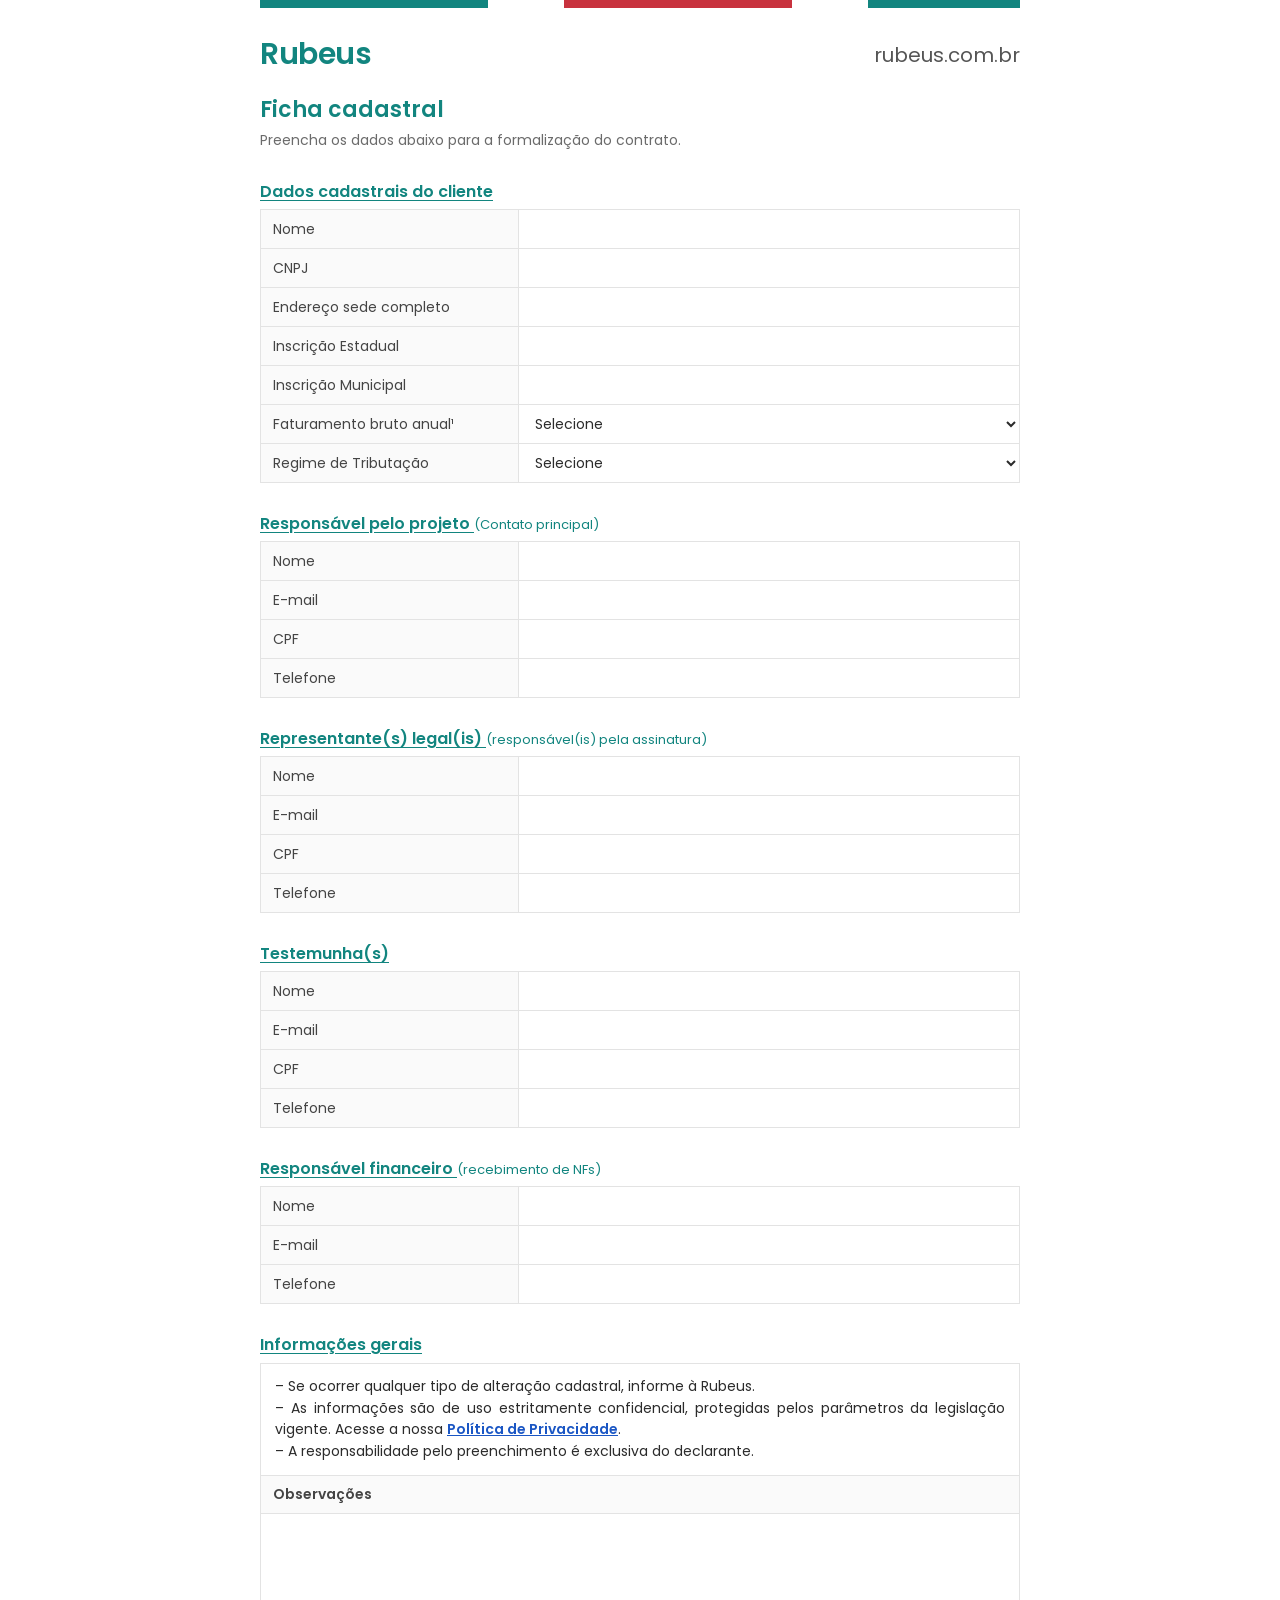
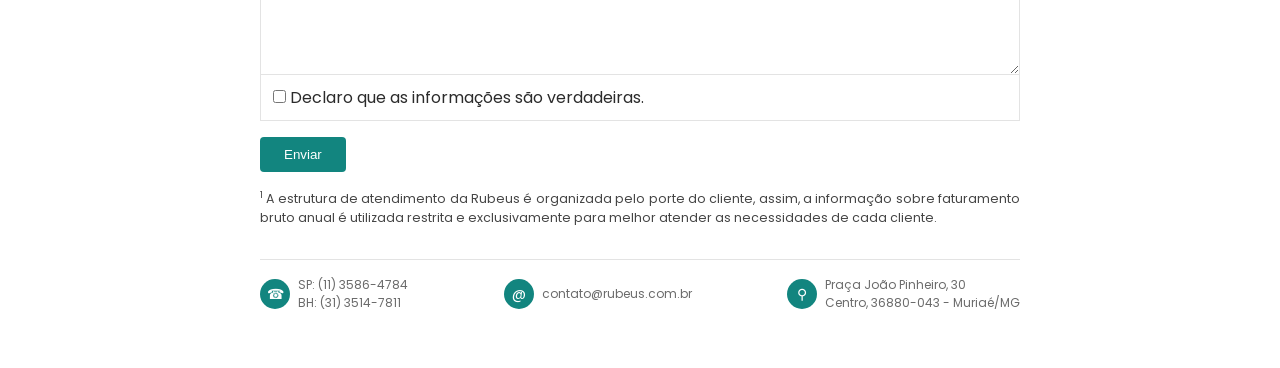
==== preview/index.html @ d64325ae "Títulos, cabeçalho e rodapé criados pelo JS: só CSS + JS para colar Co-Authored-By: Claude Opus 5.5 " ====
<!doctype html>
<html lang="pt-BR"><head><meta charset="utf-8">
<meta name="viewport" content="width=device-width, initial-scale=1">
<title>Preview ficha cadastral</title>
<link rel="stylesheet" href="../css/ficha.css">
<style>body{max-width:760px;margin:0 auto;padding:0 16px 40px;background:#fff}
button{margin-top:16px;padding:10px 24px;background:#12857f;color:#fff;border:0;border-radius:4px}</style>
</head><body><form onsubmit="return false">
<div class="form-group"><label for="c1">Nome</label><input id="c1" name="c1" type="text"></div>
<div class="form-group"><label for="c2">CNPJ</label><input id="c2" name="c2" type="text"></div>
<div class="form-group"><label for="c3">Endereço sede completo</label><input id="c3" name="c3" type="text"></div>
<div class="form-group"><label for="c4">Inscrição Estadual</label><input id="c4" name="c4" type="text"></div>
<div class="form-group"><label for="c5">Inscrição Municipal</label><input id="c5" name="c5" type="text"></div>
<div class="form-group"><label for="c6">Faturamento bruto anual¹</label><select id="c6" name="c6"><option>Selecione</option><option>Até R$1M</option><option>De R$1M a R$10M</option><option>De R$10M a R$50M</option><option>De R$50M a R$100M</option><option>Acima de R$100M</option></select></div>
<div class="form-group"><label for="c7">Regime de Tributação</label><select id="c7" name="c7"><option>Selecione</option><option>Simples Nacional</option><option>Lucro Presumido</option><option>Lucro Real</option><option>Imune / Isento</option></select></div>
<div class="form-group"><label for="c8">Responsável pelo projeto - Nome</label><input id="c8" name="c8" type="text"></div>
<div class="form-group"><label for="c9">Responsável pelo projeto - E-mail</label><input id="c9" name="c9" type="email"></div>
<div class="form-group"><label for="c10">Responsável pelo projeto - CPF</label><input id="c10" name="c10" type="text"></div>
<div class="form-group"><label for="c11">Responsável pelo projeto - Telefone</label><input id="c11" name="c11" type="tel"></div>
<div class="form-group"><label for="c12">Representante legal - Nome</label><input id="c12" name="c12" type="text"></div>
<div class="form-group"><label for="c13">Representante legal - E-mail</label><input id="c13" name="c13" type="email"></div>
<div class="form-group"><label for="c14">Representante legal - CPF</label><input id="c14" name="c14" type="text"></div>
<div class="form-group"><label for="c15">Representante legal - Telefone</label><input id="c15" name="c15" type="tel"></div>
<div class="form-group"><label for="c16">Testemunha - Nome</label><input id="c16" name="c16" type="text"></div>
<div class="form-group"><label for="c17">Testemunha - E-mail</label><input id="c17" name="c17" type="email"></div>
<div class="form-group"><label for="c18">Testemunha - CPF</label><input id="c18" name="c18" type="text"></div>
<div class="form-group"><label for="c19">Testemunha - Telefone</label><input id="c19" name="c19" type="tel"></div>
<div class="form-group"><label for="c20">Responsável financeiro - Nome</label><input id="c20" name="c20" type="text"></div>
<div class="form-group"><label for="c21">Responsável financeiro - E-mail</label><input id="c21" name="c21" type="email"></div>
<div class="form-group"><label for="c22">Responsável financeiro - Telefone</label><input id="c22" name="c22" type="tel"></div>
<div class="form-group"><label for="c23">Observações</label><textarea id="c23" name="c23"></textarea></div>
<div class="form-group"><label><input type="checkbox" name="aceite"> Declaro que as informações são verdadeiras.</label></div>
<button type="submit">Enviar</button>
</form><script src="../js/body.js"></script></body></html>
---- css/ficha.css ----
/*
 * Ficha Cadastral Rubeus — CSS
 * Cole no bloco "CSS" da Edição avançada.
 * As classes .fc-* e os blocos de texto são criados pelo js/body.js.
 */
@import url('https://fonts.googleapis.com/css2?family=Poppins:wght@300;400;500;600&display=swap');

:root {
  --fc-verde: #12857f;
  --fc-verde-escuro: #0d6662;
  --fc-vermelho: #c8323e;
  --fc-texto: #2b2b2b;
  --fc-cinza: #6b6b6b;
  --fc-borda: #e3e3e3;
  --fc-fundo-rotulo: #fafafa;
  --fc-largura-rotulo: 34%;
}

.fc-ficha body { font-family: 'Poppins', Arial, sans-serif; color: var(--fc-texto); }

/* ---------- Blocos criados pelo JS (cabeçalho, títulos, rodapé) ---------- */
.fc-bloco { grid-column: 1 / -1; flex: 0 0 100%; width: 100%; }
.fc-faixa {
  height: 8px; margin-bottom: 24px;
  background: linear-gradient(90deg, var(--fc-verde) 0 30%, transparent 30% 40%, var(--fc-vermelho) 40% 70%, transparent 70% 80%, var(--fc-verde) 80%);
}
.fc-cabecalho { display: flex; align-items: center; justify-content: space-between; gap: 16px; flex-wrap: wrap; margin-bottom: 8px; }
.fc-cabecalho img { height: 40px; width: auto; }
.fc-logo { font-size: 30px; font-weight: 600; color: var(--fc-verde); letter-spacing: -0.5px; }
.fc-cabecalho .fc-site { font-size: 20px; color: #555; text-decoration: none; }
.fc-titulo-ficha { font-size: 22px; font-weight: 600; color: var(--fc-verde); margin: 16px 0 4px; }
.fc-subtitulo-ficha { font-size: 14px; color: var(--fc-cinza); margin: 0 0 8px; }

/* ---------- Títulos de seção ---------- */
.fc-secao {
  font-size: 16px; font-weight: 600; color: var(--fc-verde);
  text-decoration: underline; text-underline-offset: 3px;
  margin: 28px 0 6px; padding: 0;
}
.fc-secao small { font-size: 13px; font-weight: 400; text-decoration: none; display: inline-block; }

/* ---------- Linhas "tabela" (rótulo | campo) ---------- */
.fc-ficha .fc-linha {
  display: grid !important;
  grid-template-columns: var(--fc-largura-rotulo) 1fr;
  align-items: center;
  margin: -1px 0 0 !important;   /* bordas vizinhas se sobrepõem, como numa tabela */
  padding: 0 !important;
  border: 1px solid var(--fc-borda);
  background: #fff;
}

.fc-ficha .fc-linha > * { min-width: 0; }
.fc-ficha .fc-rotulo {
  grid-column: 1;
  align-self: stretch;
  display: flex !important; align-items: center;
  margin: 0 !important;
  padding: 8px 12px !important;
  font-size: 14px !important; font-weight: 400 !important;
  color: #444 !important;
  background: var(--fc-fundo-rotulo);
  border-right: 1px solid var(--fc-borda);
}
.fc-ficha .fc-linha > :not(.fc-rotulo) { grid-column: 2; }
.fc-ficha .fc-linha .fc-entrada {
  width: 100% !important; box-sizing: border-box;
  border: 0 !important; border-radius: 0 !important; box-shadow: none !important;
  background: transparent !important;
  padding: 8px 12px !important; margin: 0 !important;
  font: inherit; font-size: 14px !important; color: var(--fc-texto) !important;
  min-height: 38px;
}
.fc-ficha .fc-linha .fc-entrada:focus { outline: 2px solid var(--fc-verde) !important; outline-offset: -2px; }
.fc-ficha .fc-linha select.fc-entrada { cursor: pointer; }

/* Observações: rótulo em cima, área de texto grande */
.fc-ficha .fc-linha.fc-tipo-textarea { grid-template-columns: 1fr; }
.fc-ficha .fc-linha.fc-tipo-textarea > * { grid-column: 1; }
.fc-ficha .fc-linha.fc-tipo-textarea .fc-rotulo { border-right: 0; border-bottom: 1px solid var(--fc-borda); font-weight: 600 !important; }
.fc-ficha .fc-linha.fc-tipo-textarea .fc-entrada { min-height: 160px; resize: vertical; }

/* Checkbox / aceite: sem grade */
.fc-ficha .fc-linha.fc-tipo-checkbox,
.fc-ficha .fc-linha.fc-tipo-radio { display: block !important; padding: 10px 12px !important; }
.fc-ficha .fc-linha.fc-tipo-checkbox .fc-rotulo,
.fc-ficha .fc-linha.fc-tipo-radio .fc-rotulo { background: none; border: 0; padding: 0 0 6px !important; }
.fc-ficha .fc-linha.fc-tipo-checkbox .fc-entrada,
.fc-ficha .fc-linha.fc-tipo-radio .fc-entrada { width: auto !important; min-height: 0; }

/* CPF / CNPJ inválido */
.fc-ficha .fc-linha.fc-invalido { border-color: var(--fc-vermelho); position: relative; z-index: 1; }
.fc-ficha .fc-linha.fc-invalido .fc-entrada { color: var(--fc-vermelho) !important; }

/* Mensagens de erro do próprio Rubeus ficam embaixo, ocupando a linha toda */
.fc-ficha .fc-linha [class*="error"],
.fc-ficha .fc-linha [class*="erro"],
.fc-ficha .fc-linha [class*="invalid-feedback"] { grid-column: 1 / -1; padding: 2px 12px 6px; font-size: 12px; }

/* ---------- Informações gerais / nota ---------- */
.fc-info {
  border: 1px solid var(--fc-borda); padding: 12px 14px; margin-top: 4px;
  font-size: 14px; line-height: 1.55; text-align: justify;
}
.fc-info p { margin: 0; }
.fc-info a { color: #1a56c4; font-weight: 600; }
.fc-nota { font-size: 12.5px; color: #444; line-height: 1.5; margin-top: 16px; text-align: justify; }
.fc-asterisco { font-size: 0.75em; vertical-align: super; }

.fc-rodape {
  display: flex; flex-wrap: wrap; justify-content: space-between; gap: 16px;
  margin-top: 32px; padding: 16px 0; border-top: 1px solid var(--fc-borda);
  font-size: 12px; color: var(--fc-cinza);
}
.fc-rodape div { display: flex; align-items: center; gap: 8px; }
.fc-rodape .fc-ico {
  width: 30px; height: 30px; border-radius: 50%; flex: none;
  background: var(--fc-verde); color: #fff;
  display: inline-flex; align-items: center; justify-content: center; font-size: 14px;
}

/* ---------- Celular: rótulo em cima do campo ---------- */
@media (max-width: 600px) {
  .fc-ficha .fc-linha { grid-template-columns: 1fr; }
  .fc-ficha .fc-linha > * { grid-column: 1 !important; }
  .fc-ficha .fc-rotulo { border-right: 0; border-bottom: 1px solid var(--fc-borda); padding: 6px 12px !important; font-size: 13px !important; }
  .fc-rodape { flex-direction: column; }
}

/* ---------- Impressão / PDF ---------- */
@media print {
  .fc-ficha .fc-linha { break-inside: avoid; }
  .fc-secao { break-after: avoid; }
}
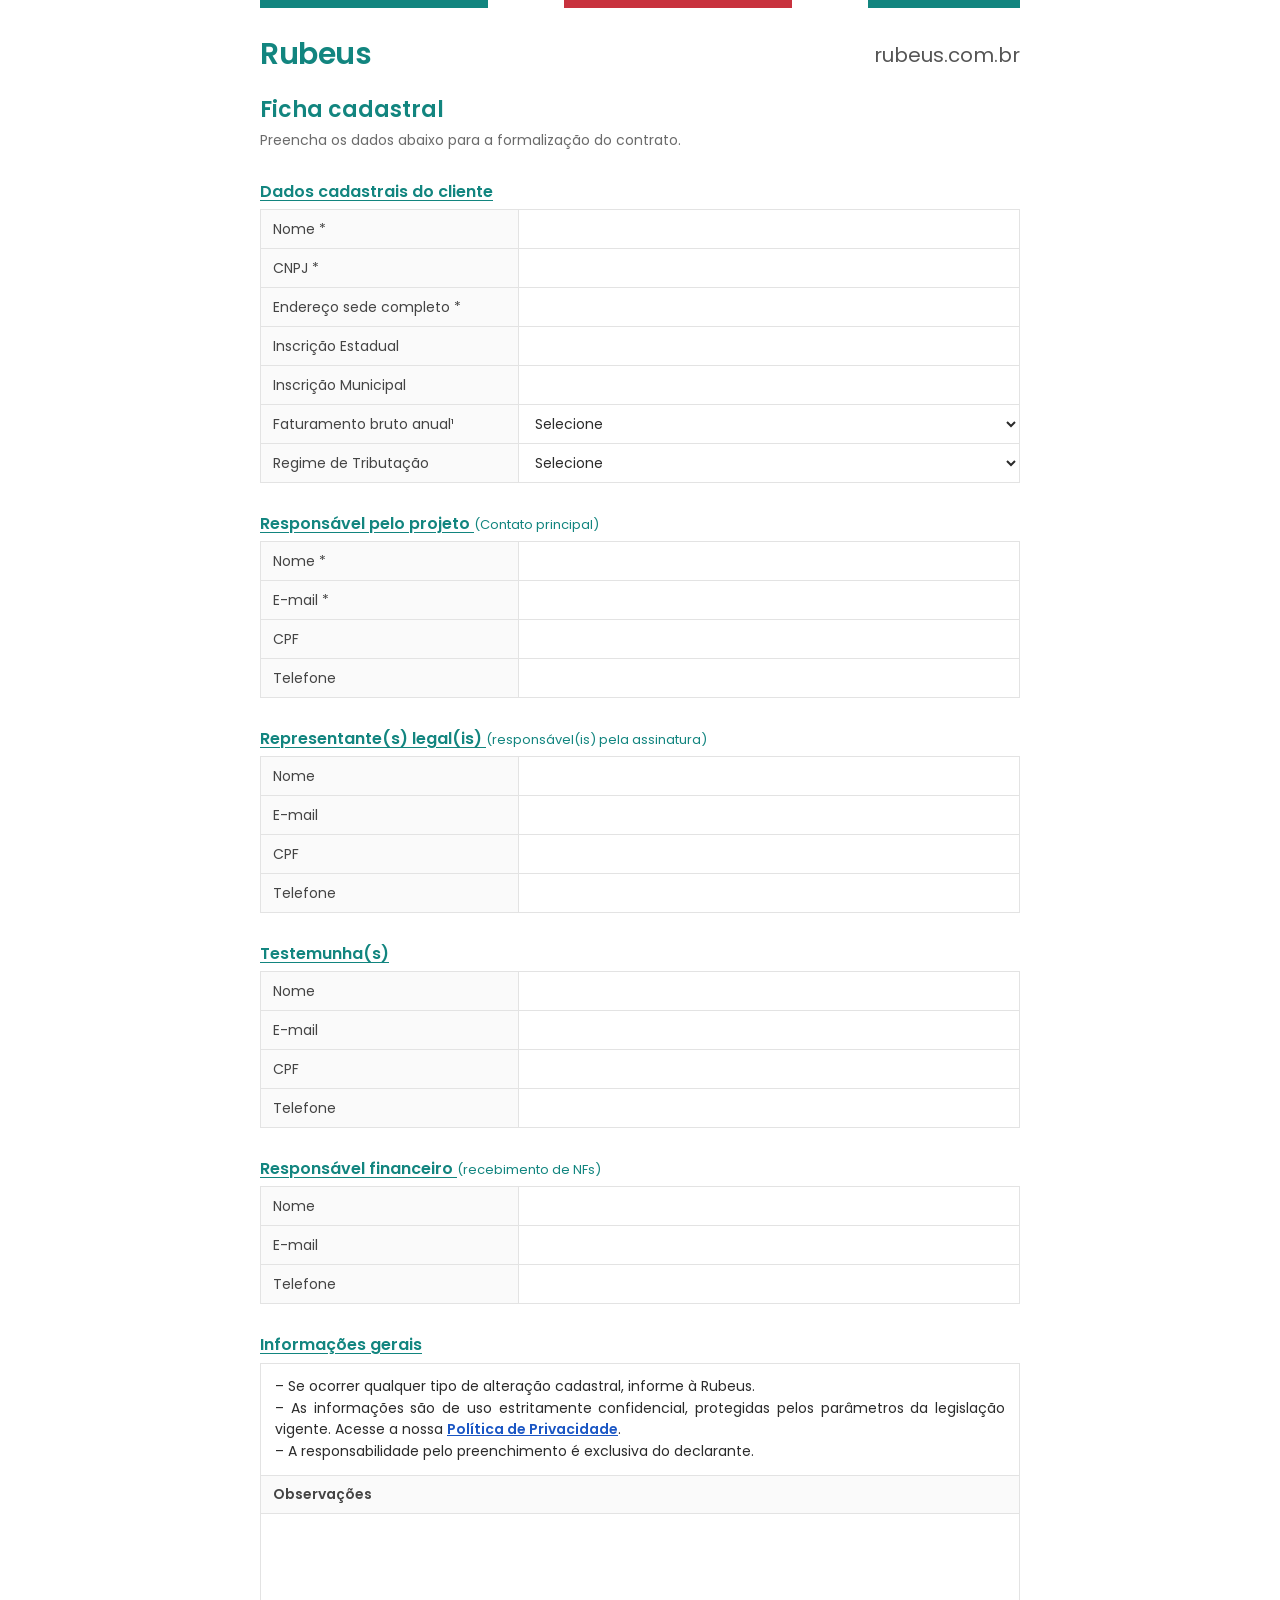
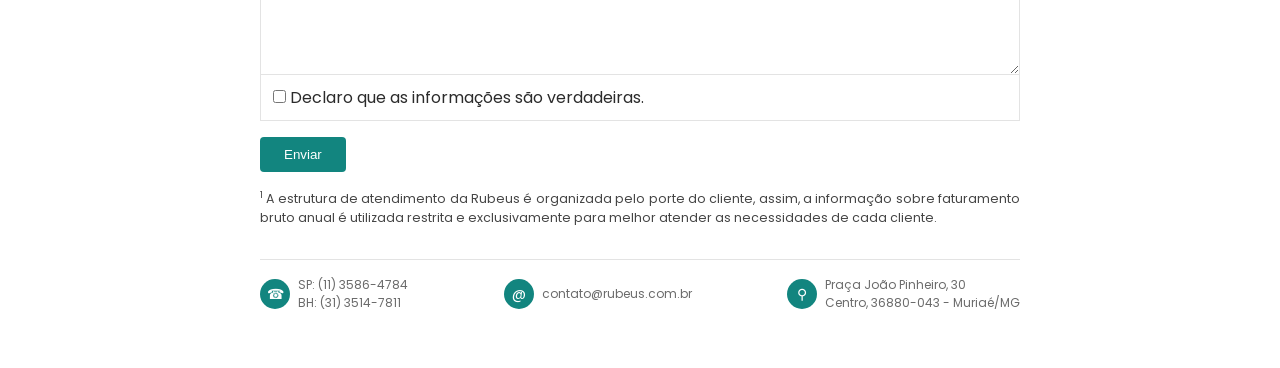
==== commit d793a762: "Layout desktop, sem comentários no CSS/JS e detecção pelos rótulos/names reais do Rubeus Co-Authored" ====
--- a/preview/index.html
+++ b/preview/index.html
@@ -6,29 +6,29 @@
 <style>body{max-width:760px;margin:0 auto;padding:0 16px 40px;background:#fff}
 button{margin-top:16px;padding:10px 24px;background:#12857f;color:#fff;border:0;border-radius:4px}</style>
 </head><body><form onsubmit="return false">
-<div class="form-group"><label for="c1">Nome</label><input id="c1" name="c1" type="text"></div>
-<div class="form-group"><label for="c2">CNPJ</label><input id="c2" name="c2" type="text"></div>
-<div class="form-group"><label for="c3">Endereço sede completo</label><input id="c3" name="c3" type="text"></div>
-<div class="form-group"><label for="c4">Inscrição Estadual</label><input id="c4" name="c4" type="text"></div>
-<div class="form-group"><label for="c5">Inscrição Municipal</label><input id="c5" name="c5" type="text"></div>
-<div class="form-group"><label for="c6">Faturamento bruto anual¹</label><select id="c6" name="c6"><option>Selecione</option><option>Até R$1M</option><option>De R$1M a R$10M</option><option>De R$10M a R$50M</option><option>De R$50M a R$100M</option><option>Acima de R$100M</option></select></div>
-<div class="form-group"><label for="c7">Regime de Tributação</label><select id="c7" name="c7"><option>Selecione</option><option>Simples Nacional</option><option>Lucro Presumido</option><option>Lucro Real</option><option>Imune / Isento</option></select></div>
-<div class="form-group"><label for="c8">Responsável pelo projeto - Nome</label><input id="c8" name="c8" type="text"></div>
-<div class="form-group"><label for="c9">Responsável pelo projeto - E-mail</label><input id="c9" name="c9" type="email"></div>
-<div class="form-group"><label for="c10">Responsável pelo projeto - CPF</label><input id="c10" name="c10" type="text"></div>
-<div class="form-group"><label for="c11">Responsável pelo projeto - Telefone</label><input id="c11" name="c11" type="tel"></div>
-<div class="form-group"><label for="c12">Representante legal - Nome</label><input id="c12" name="c12" type="text"></div>
-<div class="form-group"><label for="c13">Representante legal - E-mail</label><input id="c13" name="c13" type="email"></div>
-<div class="form-group"><label for="c14">Representante legal - CPF</label><input id="c14" name="c14" type="text"></div>
-<div class="form-group"><label for="c15">Representante legal - Telefone</label><input id="c15" name="c15" type="tel"></div>
-<div class="form-group"><label for="c16">Testemunha - Nome</label><input id="c16" name="c16" type="text"></div>
-<div class="form-group"><label for="c17">Testemunha - E-mail</label><input id="c17" name="c17" type="email"></div>
-<div class="form-group"><label for="c18">Testemunha - CPF</label><input id="c18" name="c18" type="text"></div>
-<div class="form-group"><label for="c19">Testemunha - Telefone</label><input id="c19" name="c19" type="tel"></div>
-<div class="form-group"><label for="c20">Responsável financeiro - Nome</label><input id="c20" name="c20" type="text"></div>
-<div class="form-group"><label for="c21">Responsável financeiro - E-mail</label><input id="c21" name="c21" type="email"></div>
-<div class="form-group"><label for="c22">Responsável financeiro - Telefone</label><input id="c22" name="c22" type="tel"></div>
-<div class="form-group"><label for="c23">Observações</label><textarea id="c23" name="c23"></textarea></div>
+<div class="form-group"><label for="c1">Nome *</label><input id="c1" name="pessoa.nome" type="text"></div>
+<div class="form-group"><label for="c2">CNPJ *</label><input id="c2" name="pessoa.cnpj" type="text"></div>
+<div class="form-group"><label for="c3">Endereço sede completo *</label><input id="c3" name="pessoa.endereco" type="text"></div>
+<div class="form-group"><label for="c4">Inscrição Estadual</label><input id="c4" name="contato.camposPersonalizados.ie" type="text"></div>
+<div class="form-group"><label for="c5">Inscrição Municipal</label><input id="c5" name="contato.camposPersonalizados.im" type="text"></div>
+<div class="form-group"><label for="c6">Faturamento bruto anual¹</label><select id="c6" name="contato.camposPersonalizados.fat"><option>Selecione</option><option>Até R$1M</option><option>De R$1M a R$10M</option><option>De R$10M a R$50M</option><option>De R$50M a R$100M</option><option>Acima de R$100M</option></select></div>
+<div class="form-group"><label for="c7">Regime de Tributação</label><select id="c7" name="contato.camposPersonalizados.reg"><option>Selecione</option><option>Simples Nacional</option><option>Lucro Presumido</option><option>Lucro Real</option><option>Imune / Isento</option></select></div>
+<div class="form-group"><label for="c8">Nome *</label><input id="c8" name="processo.camposPersonalizados.rp_nome" type="text"></div>
+<div class="form-group"><label for="c9">E-mail do responsável pelo projeto *</label><input id="c9" name="processo.camposPersonalizados.rp_email" type="text"></div>
+<div class="form-group"><label for="c10">CPF do responsável pelo projeto</label><input id="c10" name="processo.camposPersonalizados.rp_cpf" type="text"></div>
+<div class="form-group"><label for="c11">Telefone do responsável pelo projeto</label><input id="c11" name="processo.camposPersonalizados.rp_tel" type="text"></div>
+<div class="form-group"><label for="c12">Nome do representante legal</label><input id="c12" name="processo.camposPersonalizados.rl_nome" type="text"></div>
+<div class="form-group"><label for="c13">E-mail do representante legal</label><input id="c13" name="processo.camposPersonalizados.rl_email" type="text"></div>
+<div class="form-group"><label for="c14">CPF do representante legal</label><input id="c14" name="processo.camposPersonalizados.rl_cpf" type="text"></div>
+<div class="form-group"><label for="c15">Telefone do representante legal</label><input id="c15" name="processo.camposPersonalizados.rl_tel" type="text"></div>
+<div class="form-group"><label for="c16">Nome da testemunha</label><input id="c16" name="processo.camposPersonalizados.t_nome" type="text"></div>
+<div class="form-group"><label for="c17">E-mail da testemunha</label><input id="c17" name="processo.camposPersonalizados.t_email" type="text"></div>
+<div class="form-group"><label for="c18">CPF da testemunha</label><input id="c18" name="processo.camposPersonalizados.t_cpf" type="text"></div>
+<div class="form-group"><label for="c19">Telefone da testemunha</label><input id="c19" name="processo.camposPersonalizados.t_tel" type="text"></div>
+<div class="form-group"><label for="c20">Nome do responsável financeiro</label><input id="c20" name="processo.camposPersonalizados.f_nome" type="text"></div>
+<div class="form-group"><label for="c21">E-mail do responsável financeiro</label><input id="c21" name="processo.camposPersonalizados.f_email" type="text"></div>
+<div class="form-group"><label for="c22">Telefone do responsável financeiro</label><input id="c22" name="processo.camposPersonalizados.f_tel" type="text"></div>
+<div class="form-group"><label for="c23">Observações</label><textarea id="c23" name="processo.camposPersonalizados.obs"></textarea></div>
 <div class="form-group"><label><input type="checkbox" name="aceite"> Declaro que as informações são verdadeiras.</label></div>
 <button type="submit">Enviar</button>
 </form><script src="../js/body.js"></script></body></html>
--- a/css/ficha.css
+++ b/css/ficha.css
@@ -1,8 +1,3 @@
-/*
- * Ficha Cadastral Rubeus — CSS
- * Cole no bloco "CSS" da Edição avançada.
- * As classes .fc-* e os blocos de texto são criados pelo js/body.js.
- */
 @import url('https://fonts.googleapis.com/css2?family=Poppins:wght@300;400;500;600&display=swap');
 
 :root {
@@ -18,7 +13,6 @@
 
 .fc-ficha body { font-family: 'Poppins', Arial, sans-serif; color: var(--fc-texto); }
 
-/* ---------- Blocos criados pelo JS (cabeçalho, títulos, rodapé) ---------- */
 .fc-bloco { grid-column: 1 / -1; flex: 0 0 100%; width: 100%; }
 .fc-faixa {
   height: 8px; margin-bottom: 24px;
@@ -31,7 +25,6 @@
 .fc-titulo-ficha { font-size: 22px; font-weight: 600; color: var(--fc-verde); margin: 16px 0 4px; }
 .fc-subtitulo-ficha { font-size: 14px; color: var(--fc-cinza); margin: 0 0 8px; }
 
-/* ---------- Títulos de seção ---------- */
 .fc-secao {
   font-size: 16px; font-weight: 600; color: var(--fc-verde);
   text-decoration: underline; text-underline-offset: 3px;
@@ -39,12 +32,11 @@
 }
 .fc-secao small { font-size: 13px; font-weight: 400; text-decoration: none; display: inline-block; }
 
-/* ---------- Linhas "tabela" (rótulo | campo) ---------- */
 .fc-ficha .fc-linha {
   display: grid !important;
   grid-template-columns: var(--fc-largura-rotulo) 1fr;
   align-items: center;
-  margin: -1px 0 0 !important;   /* bordas vizinhas se sobrepõem, como numa tabela */
+  margin: -1px 0 0 !important;
   padding: 0 !important;
   border: 1px solid var(--fc-borda);
   background: #fff;
@@ -74,13 +66,11 @@
 .fc-ficha .fc-linha .fc-entrada:focus { outline: 2px solid var(--fc-verde) !important; outline-offset: -2px; }
 .fc-ficha .fc-linha select.fc-entrada { cursor: pointer; }
 
-/* Observações: rótulo em cima, área de texto grande */
 .fc-ficha .fc-linha.fc-tipo-textarea { grid-template-columns: 1fr; }
 .fc-ficha .fc-linha.fc-tipo-textarea > * { grid-column: 1; }
 .fc-ficha .fc-linha.fc-tipo-textarea .fc-rotulo { border-right: 0; border-bottom: 1px solid var(--fc-borda); font-weight: 600 !important; }
 .fc-ficha .fc-linha.fc-tipo-textarea .fc-entrada { min-height: 160px; resize: vertical; }
 
-/* Checkbox / aceite: sem grade */
 .fc-ficha .fc-linha.fc-tipo-checkbox,
 .fc-ficha .fc-linha.fc-tipo-radio { display: block !important; padding: 10px 12px !important; }
 .fc-ficha .fc-linha.fc-tipo-checkbox .fc-rotulo,
@@ -88,16 +78,13 @@
 .fc-ficha .fc-linha.fc-tipo-checkbox .fc-entrada,
 .fc-ficha .fc-linha.fc-tipo-radio .fc-entrada { width: auto !important; min-height: 0; }
 
-/* CPF / CNPJ inválido */
 .fc-ficha .fc-linha.fc-invalido { border-color: var(--fc-vermelho); position: relative; z-index: 1; }
 .fc-ficha .fc-linha.fc-invalido .fc-entrada { color: var(--fc-vermelho) !important; }
 
-/* Mensagens de erro do próprio Rubeus ficam embaixo, ocupando a linha toda */
 .fc-ficha .fc-linha [class*="error"],
 .fc-ficha .fc-linha [class*="erro"],
 .fc-ficha .fc-linha [class*="invalid-feedback"] { grid-column: 1 / -1; padding: 2px 12px 6px; font-size: 12px; }
 
-/* ---------- Informações gerais / nota ---------- */
 .fc-info {
   border: 1px solid var(--fc-borda); padding: 12px 14px; margin-top: 4px;
   font-size: 14px; line-height: 1.55; text-align: justify;
@@ -119,15 +106,6 @@
   display: inline-flex; align-items: center; justify-content: center; font-size: 14px;
 }
 
-/* ---------- Celular: rótulo em cima do campo ---------- */
-@media (max-width: 600px) {
-  .fc-ficha .fc-linha { grid-template-columns: 1fr; }
-  .fc-ficha .fc-linha > * { grid-column: 1 !important; }
-  .fc-ficha .fc-rotulo { border-right: 0; border-bottom: 1px solid var(--fc-borda); padding: 6px 12px !important; font-size: 13px !important; }
-  .fc-rodape { flex-direction: column; }
-}
-
-/* ---------- Impressão / PDF ---------- */
 @media print {
   .fc-ficha .fc-linha { break-inside: avoid; }
   .fc-secao { break-after: avoid; }
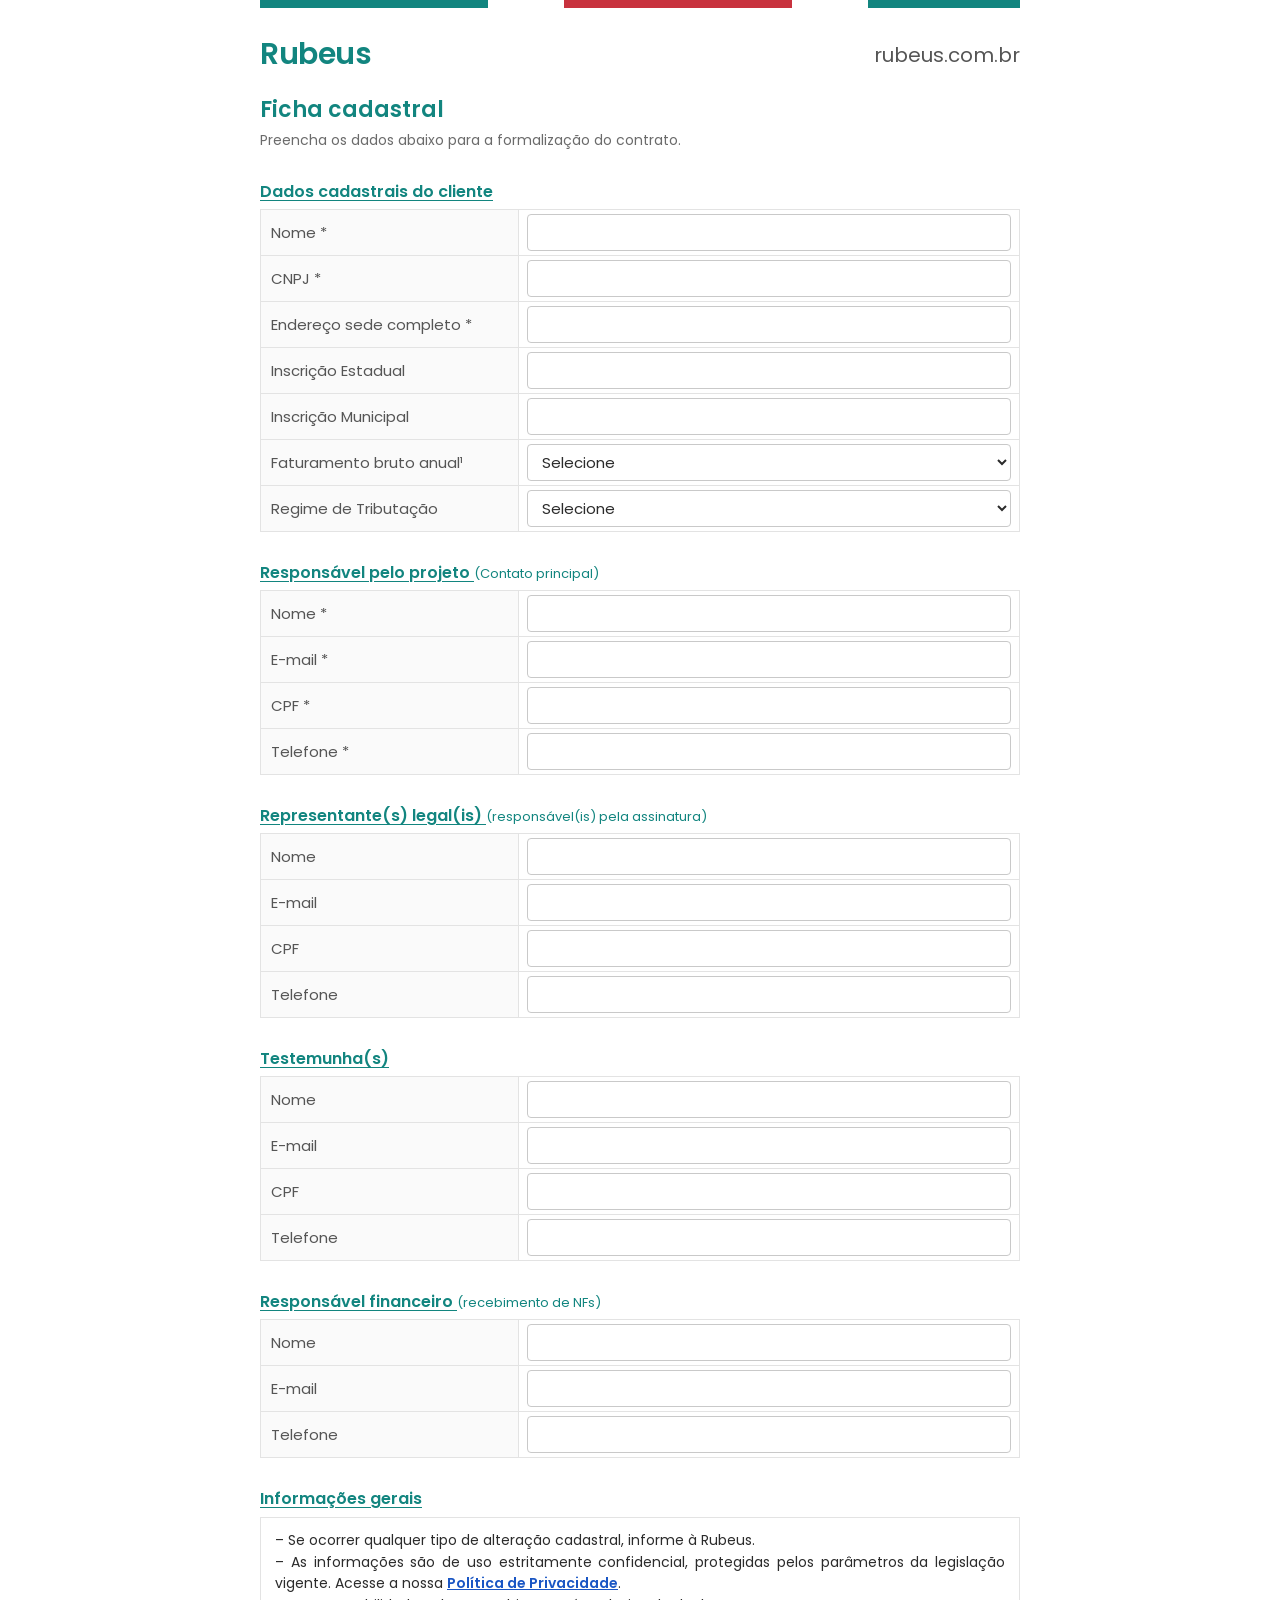
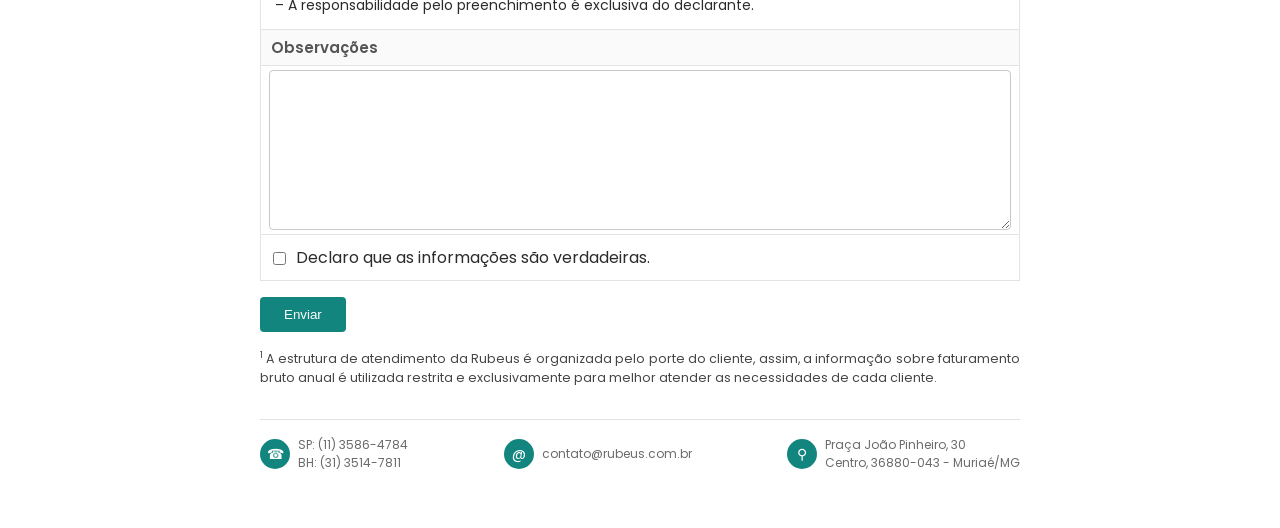
==== commit f58e06b7: "Caixa visível nos campos, ficha centralizada (760px), título do responsável preso ao campo 386 e scr" ====
--- a/preview/index.html
+++ b/preview/index.html
@@ -3,32 +3,32 @@
 <meta name="viewport" content="width=device-width, initial-scale=1">
 <title>Preview ficha cadastral</title>
 <link rel="stylesheet" href="../css/ficha.css">
-<style>body{max-width:760px;margin:0 auto;padding:0 16px 40px;background:#fff}
+<style>body{margin:0;padding:0 16px 40px;background:#fff}
 button{margin-top:16px;padding:10px 24px;background:#12857f;color:#fff;border:0;border-radius:4px}</style>
 </head><body><form onsubmit="return false">
-<div class="form-group"><label for="c1">Nome *</label><input id="c1" name="pessoa.nome" type="text"></div>
-<div class="form-group"><label for="c2">CNPJ *</label><input id="c2" name="pessoa.cnpj" type="text"></div>
-<div class="form-group"><label for="c3">Endereço sede completo *</label><input id="c3" name="pessoa.endereco" type="text"></div>
-<div class="form-group"><label for="c4">Inscrição Estadual</label><input id="c4" name="contato.camposPersonalizados.ie" type="text"></div>
-<div class="form-group"><label for="c5">Inscrição Municipal</label><input id="c5" name="contato.camposPersonalizados.im" type="text"></div>
-<div class="form-group"><label for="c6">Faturamento bruto anual¹</label><select id="c6" name="contato.camposPersonalizados.fat"><option>Selecione</option><option>Até R$1M</option><option>De R$1M a R$10M</option><option>De R$10M a R$50M</option><option>De R$50M a R$100M</option><option>Acima de R$100M</option></select></div>
-<div class="form-group"><label for="c7">Regime de Tributação</label><select id="c7" name="contato.camposPersonalizados.reg"><option>Selecione</option><option>Simples Nacional</option><option>Lucro Presumido</option><option>Lucro Real</option><option>Imune / Isento</option></select></div>
-<div class="form-group"><label for="c8">Nome *</label><input id="c8" name="processo.camposPersonalizados.rp_nome" type="text"></div>
-<div class="form-group"><label for="c9">E-mail do responsável pelo projeto *</label><input id="c9" name="processo.camposPersonalizados.rp_email" type="text"></div>
-<div class="form-group"><label for="c10">CPF do responsável pelo projeto</label><input id="c10" name="processo.camposPersonalizados.rp_cpf" type="text"></div>
-<div class="form-group"><label for="c11">Telefone do responsável pelo projeto</label><input id="c11" name="processo.camposPersonalizados.rp_tel" type="text"></div>
-<div class="form-group"><label for="c12">Nome do representante legal</label><input id="c12" name="processo.camposPersonalizados.rl_nome" type="text"></div>
-<div class="form-group"><label for="c13">E-mail do representante legal</label><input id="c13" name="processo.camposPersonalizados.rl_email" type="text"></div>
-<div class="form-group"><label for="c14">CPF do representante legal</label><input id="c14" name="processo.camposPersonalizados.rl_cpf" type="text"></div>
-<div class="form-group"><label for="c15">Telefone do representante legal</label><input id="c15" name="processo.camposPersonalizados.rl_tel" type="text"></div>
-<div class="form-group"><label for="c16">Nome da testemunha</label><input id="c16" name="processo.camposPersonalizados.t_nome" type="text"></div>
-<div class="form-group"><label for="c17">E-mail da testemunha</label><input id="c17" name="processo.camposPersonalizados.t_email" type="text"></div>
-<div class="form-group"><label for="c18">CPF da testemunha</label><input id="c18" name="processo.camposPersonalizados.t_cpf" type="text"></div>
-<div class="form-group"><label for="c19">Telefone da testemunha</label><input id="c19" name="processo.camposPersonalizados.t_tel" type="text"></div>
-<div class="form-group"><label for="c20">Nome do responsável financeiro</label><input id="c20" name="processo.camposPersonalizados.f_nome" type="text"></div>
-<div class="form-group"><label for="c21">E-mail do responsável financeiro</label><input id="c21" name="processo.camposPersonalizados.f_email" type="text"></div>
-<div class="form-group"><label for="c22">Telefone do responsável financeiro</label><input id="c22" name="processo.camposPersonalizados.f_tel" type="text"></div>
-<div class="form-group"><label for="c23">Observações</label><textarea id="c23" name="processo.camposPersonalizados.obs"></textarea></div>
+<div class="form-group"><label for="c1">Nome *</label><div class="wrap" style="width:340px"><input id="c1" name="pessoa.nome" type="text"></div></div>
+<div class="form-group"><label for="c2">CNPJ *</label><div class="wrap" style="width:340px"><input id="c2" name="pessoa.cnpj" type="text"></div></div>
+<div class="form-group"><label for="c3">Endereço sede completo *</label><div class="wrap" style="width:340px"><input id="c3" name="pessoa.endereco" type="text"></div></div>
+<div class="form-group"><label for="c4">Inscrição Estadual</label><div class="wrap" style="width:340px"><input id="c4" name="contato.camposPersonalizados.campopersonalizado_127_compl_cont" type="text"></div></div>
+<div class="form-group"><label for="c5">Inscrição Municipal</label><div class="wrap" style="width:340px"><input id="c5" name="contato.camposPersonalizados.campopersonalizado_126_compl_cont" type="text"></div></div>
+<div class="form-group"><label for="c6">Faturamento bruto anual¹</label><div class="wrap" style="width:340px"><select id="c6" name="processo.camposPersonalizados.campopersonalizado_554_compl_proc"><option>Selecione</option><option>Até R$1M</option><option>De R$1M a R$10M</option><option>De R$10M a R$50M</option><option>De R$50M a R$100M</option><option>Acima de R$100M</option></select></div></div>
+<div class="form-group"><label for="c7">Regime de Tributação</label><div class="wrap" style="width:340px"><select id="c7" name="processo.camposPersonalizados.campopersonalizado_556_compl_proc"><option>Selecione</option><option>Simples Nacional</option><option>Lucro Presumido</option><option>Lucro Real</option><option>Imune / Isento</option></select></div></div>
+<div class="form-group"><label for="c8">Nome *</label><div class="wrap" style="width:340px"><input id="c8" name="processo.camposPersonalizados.campopersonalizado_386_compl_proc" type="text"></div></div>
+<div class="form-group"><label for="c9">E-mail *</label><div class="wrap" style="width:340px"><input id="c9" name="processo.camposPersonalizados.campopersonalizado_388_compl_proc" type="text"></div></div>
+<div class="form-group"><label for="c10">CPF *</label><div class="wrap" style="width:340px"><input id="c10" name="processo.camposPersonalizados.campopersonalizado_564_compl_proc" type="text"></div></div>
+<div class="form-group"><label for="c11">Telefone *</label><div class="wrap" style="width:340px"><input id="c11" name="processo.camposPersonalizados.campopersonalizado_453_compl_proc" type="text"></div></div>
+<div class="form-group"><label for="c12">Nome do representante legal</label><div class="wrap" style="width:340px"><input id="c12" name="processo.camposPersonalizados.rl_nome" type="text"></div></div>
+<div class="form-group"><label for="c13">E-mail do representante legal</label><div class="wrap" style="width:340px"><input id="c13" name="processo.camposPersonalizados.rl_email" type="text"></div></div>
+<div class="form-group"><label for="c14">CPF do representante legal</label><div class="wrap" style="width:340px"><input id="c14" name="processo.camposPersonalizados.rl_cpf" type="text"></div></div>
+<div class="form-group"><label for="c15">Telefone do representante legal</label><div class="wrap" style="width:340px"><input id="c15" name="processo.camposPersonalizados.rl_tel" type="text"></div></div>
+<div class="form-group"><label for="c16">Nome da testemunha</label><div class="wrap" style="width:340px"><input id="c16" name="processo.camposPersonalizados.t_nome" type="text"></div></div>
+<div class="form-group"><label for="c17">E-mail da testemunha</label><div class="wrap" style="width:340px"><input id="c17" name="processo.camposPersonalizados.t_email" type="text"></div></div>
+<div class="form-group"><label for="c18">CPF da testemunha</label><div class="wrap" style="width:340px"><input id="c18" name="processo.camposPersonalizados.t_cpf" type="text"></div></div>
+<div class="form-group"><label for="c19">Telefone da testemunha</label><div class="wrap" style="width:340px"><input id="c19" name="processo.camposPersonalizados.t_tel" type="text"></div></div>
+<div class="form-group"><label for="c20">Nome do responsável financeiro</label><div class="wrap" style="width:340px"><input id="c20" name="processo.camposPersonalizados.f_nome" type="text"></div></div>
+<div class="form-group"><label for="c21">E-mail do responsável financeiro</label><div class="wrap" style="width:340px"><input id="c21" name="processo.camposPersonalizados.f_email" type="text"></div></div>
+<div class="form-group"><label for="c22">Telefone do responsável financeiro</label><div class="wrap" style="width:340px"><input id="c22" name="processo.camposPersonalizados.f_tel" type="text"></div></div>
+<div class="form-group"><label for="c23">Observações</label><div class="wrap" style="width:340px"><textarea id="c23" name="processo.camposPersonalizados.obs"></textarea></div></div>
 <div class="form-group"><label><input type="checkbox" name="aceite"> Declaro que as informações são verdadeiras.</label></div>
 <button type="submit">Enviar</button>
 </form><script src="../js/body.js"></script></body></html>
--- a/css/ficha.css
+++ b/css/ficha.css
@@ -32,14 +32,25 @@
 }
 .fc-secao small { font-size: 13px; font-weight: 400; text-decoration: none; display: inline-block; }
 
+.fc-ficha .fc-container {
+  max-width: 760px !important;
+  width: 100% !important;
+  margin-left: auto !important;
+  margin-right: auto !important;
+  box-sizing: border-box;
+}
+
 .fc-ficha .fc-linha {
   display: grid !important;
   grid-template-columns: var(--fc-largura-rotulo) 1fr;
   align-items: center;
+  width: 100% !important;
+  max-width: none !important;
   margin: -1px 0 0 !important;
   padding: 0 !important;
-  border: 1px solid var(--fc-borda);
+  border: 1px solid var(--fc-borda) !important;
   background: #fff;
+  box-sizing: border-box;
 }
 
 .fc-ficha .fc-linha > * { min-width: 0; }
@@ -48,22 +59,31 @@
   align-self: stretch;
   display: flex !important; align-items: center;
   margin: 0 !important;
-  padding: 8px 12px !important;
-  font-size: 14px !important; font-weight: 400 !important;
-  color: #444 !important;
+  padding: 6px 10px !important;
+  font-size: 15px !important; font-weight: 400 !important;
+  color: #555 !important;
   background: var(--fc-fundo-rotulo);
   border-right: 1px solid var(--fc-borda);
 }
-.fc-ficha .fc-linha > :not(.fc-rotulo) { grid-column: 2; }
+.fc-ficha .fc-linha > :not(.fc-rotulo) { grid-column: 2; padding: 4px 8px !important; }
+.fc-ficha .fc-cel {
+  width: 100% !important;
+  max-width: none !important;
+  margin: 0 !important;
+  box-sizing: border-box;
+}
+.fc-ficha .fc-linha .fc-cel .fc-cel { padding: 0 !important; }
 .fc-ficha .fc-linha .fc-entrada {
-  width: 100% !important; box-sizing: border-box;
-  border: 0 !important; border-radius: 0 !important; box-shadow: none !important;
-  background: transparent !important;
-  padding: 8px 12px !important; margin: 0 !important;
-  font: inherit; font-size: 14px !important; color: var(--fc-texto) !important;
-  min-height: 38px;
+  display: block;
+  width: 100% !important; max-width: none !important; box-sizing: border-box;
+  height: auto !important; min-height: 34px;
+  border: 1px solid #c9c9c9 !important; border-radius: 4px !important; box-shadow: none !important;
+  background: #fff !important;
+  padding: 6px 10px !important; margin: 0 !important;
+  font: inherit; font-size: 15px !important; color: var(--fc-texto) !important;
 }
-.fc-ficha .fc-linha .fc-entrada:focus { outline: 2px solid var(--fc-verde) !important; outline-offset: -2px; }
+.fc-ficha .fc-linha .fc-entrada:hover { border-color: #9e9e9e !important; }
+.fc-ficha .fc-linha .fc-entrada:focus { border-color: var(--fc-verde) !important; outline: 0 !important; box-shadow: 0 0 0 2px rgba(18, 133, 127, .2) !important; }
 .fc-ficha .fc-linha select.fc-entrada { cursor: pointer; }
 
 .fc-ficha .fc-linha.fc-tipo-textarea { grid-template-columns: 1fr; }
@@ -76,14 +96,16 @@
 .fc-ficha .fc-linha.fc-tipo-checkbox .fc-rotulo,
 .fc-ficha .fc-linha.fc-tipo-radio .fc-rotulo { background: none; border: 0; padding: 0 0 6px !important; }
 .fc-ficha .fc-linha.fc-tipo-checkbox .fc-entrada,
-.fc-ficha .fc-linha.fc-tipo-radio .fc-entrada { width: auto !important; min-height: 0; }
+.fc-ficha .fc-linha.fc-tipo-radio .fc-entrada { display: inline-block; width: auto !important; min-height: 0; margin: 0 6px 0 0 !important; vertical-align: middle; }
+.fc-ficha .fc-linha.fc-tipo-checkbox .fc-cel,
+.fc-ficha .fc-linha.fc-tipo-radio .fc-cel { width: auto !important; padding: 0 !important; }
 
 .fc-ficha .fc-linha.fc-invalido { border-color: var(--fc-vermelho); position: relative; z-index: 1; }
 .fc-ficha .fc-linha.fc-invalido .fc-entrada { color: var(--fc-vermelho) !important; }
 
 .fc-ficha .fc-linha [class*="error"],
 .fc-ficha .fc-linha [class*="erro"],
-.fc-ficha .fc-linha [class*="invalid-feedback"] { grid-column: 1 / -1; padding: 2px 12px 6px; font-size: 12px; }
+.fc-ficha .fc-linha [class*="invalid-feedback"] { grid-column: 2; padding: 2px 0 0 !important; margin: 0 !important; font-size: 12px; }
 
 .fc-info {
   border: 1px solid var(--fc-borda); padding: 12px 14px; margin-top: 4px;
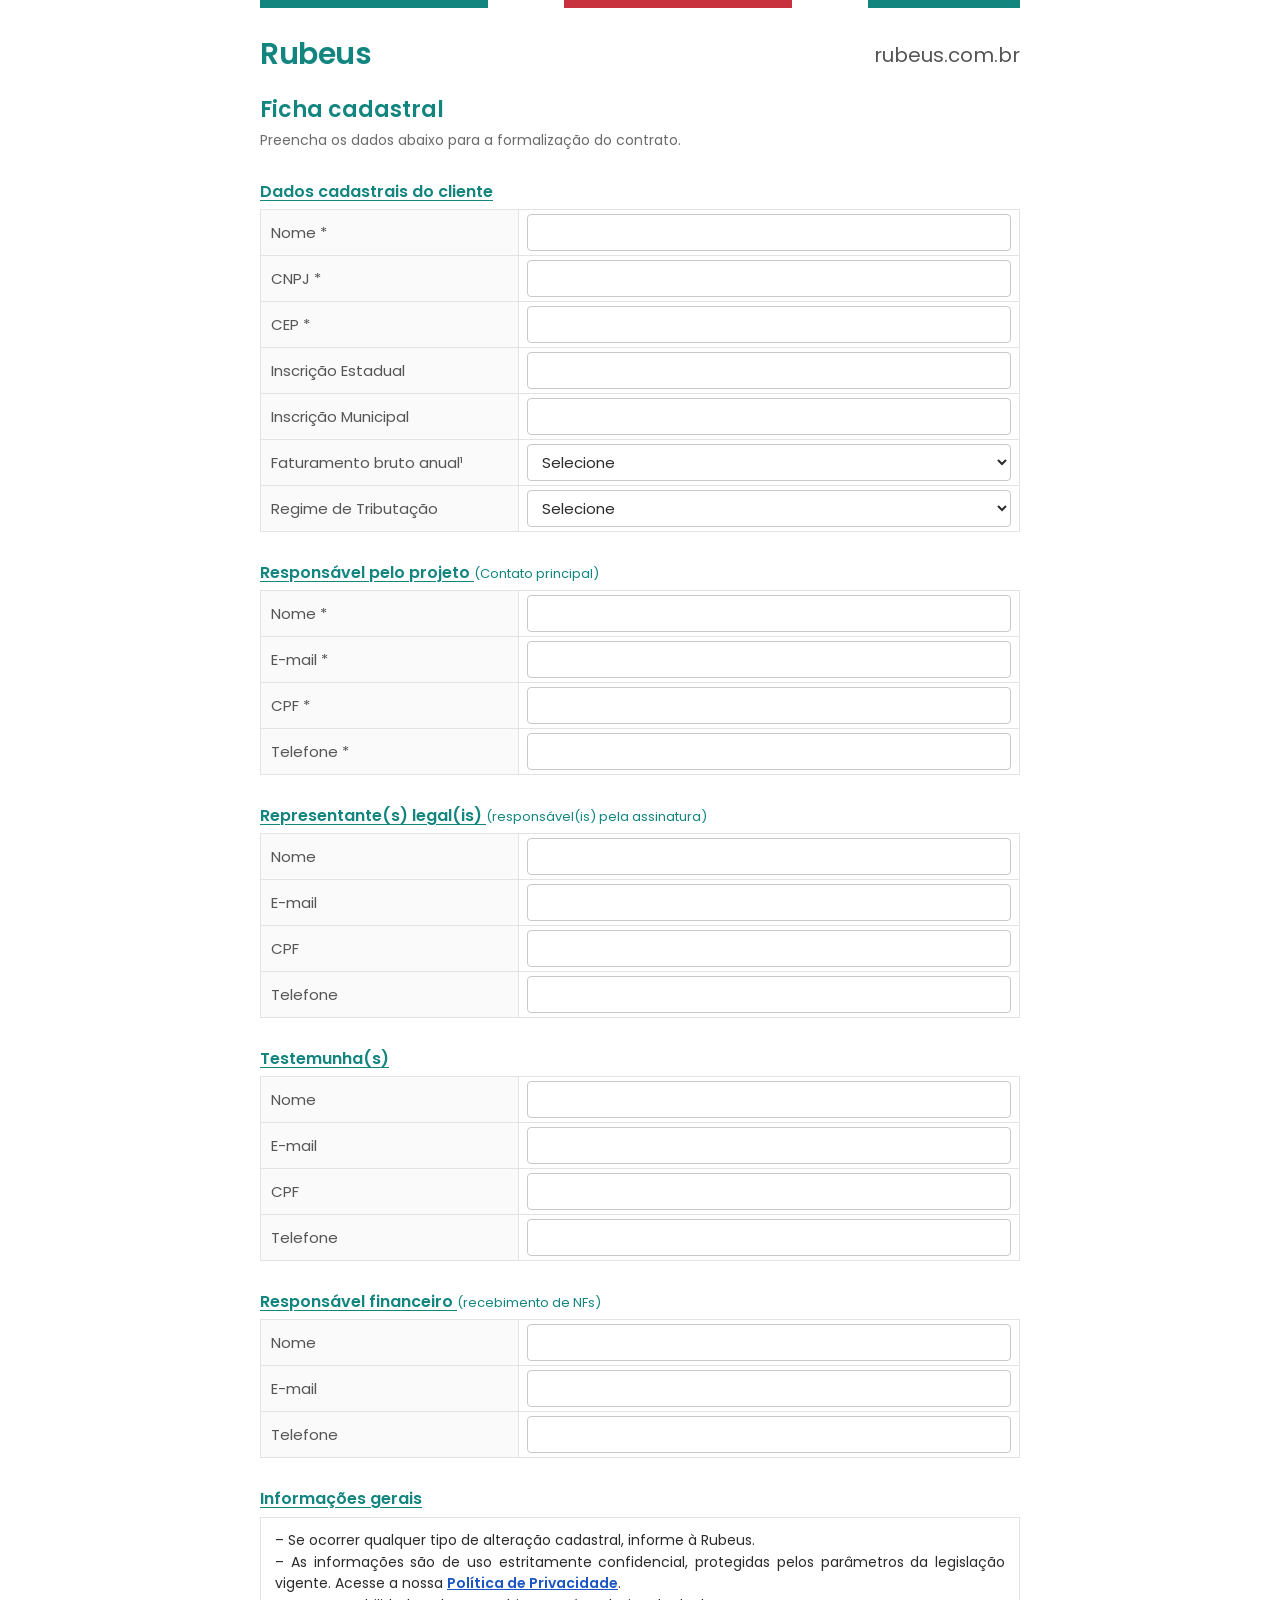
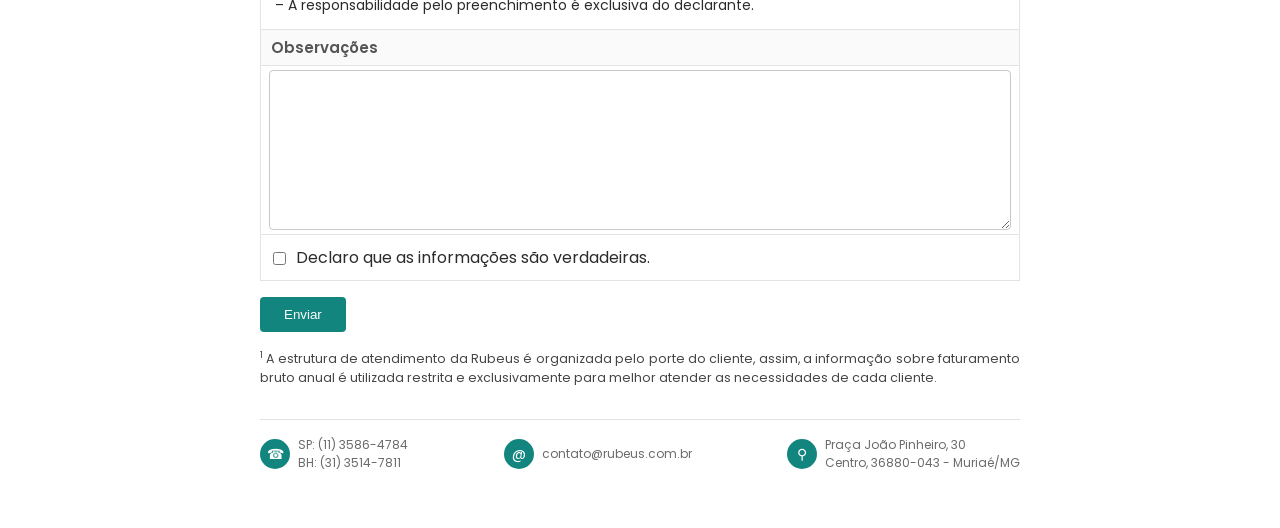
==== commit 77339ab5: "Endereço preenchido pelo CEP (ViaCEP), campos de endereço ocultos até o CEP e sem bandeira no telefo" ====
--- a/preview/index.html
+++ b/preview/index.html
@@ -8,27 +8,32 @@
 </head><body><form onsubmit="return false">
 <div class="form-group"><label for="c1">Nome *</label><div class="wrap" style="width:340px"><input id="c1" name="pessoa.nome" type="text"></div></div>
 <div class="form-group"><label for="c2">CNPJ *</label><div class="wrap" style="width:340px"><input id="c2" name="pessoa.cnpj" type="text"></div></div>
-<div class="form-group"><label for="c3">Endereço sede completo *</label><div class="wrap" style="width:340px"><input id="c3" name="pessoa.endereco" type="text"></div></div>
-<div class="form-group"><label for="c4">Inscrição Estadual</label><div class="wrap" style="width:340px"><input id="c4" name="contato.camposPersonalizados.campopersonalizado_127_compl_cont" type="text"></div></div>
-<div class="form-group"><label for="c5">Inscrição Municipal</label><div class="wrap" style="width:340px"><input id="c5" name="contato.camposPersonalizados.campopersonalizado_126_compl_cont" type="text"></div></div>
-<div class="form-group"><label for="c6">Faturamento bruto anual¹</label><div class="wrap" style="width:340px"><select id="c6" name="processo.camposPersonalizados.campopersonalizado_554_compl_proc"><option>Selecione</option><option>Até R$1M</option><option>De R$1M a R$10M</option><option>De R$10M a R$50M</option><option>De R$50M a R$100M</option><option>Acima de R$100M</option></select></div></div>
-<div class="form-group"><label for="c7">Regime de Tributação</label><div class="wrap" style="width:340px"><select id="c7" name="processo.camposPersonalizados.campopersonalizado_556_compl_proc"><option>Selecione</option><option>Simples Nacional</option><option>Lucro Presumido</option><option>Lucro Real</option><option>Imune / Isento</option></select></div></div>
-<div class="form-group"><label for="c8">Nome *</label><div class="wrap" style="width:340px"><input id="c8" name="processo.camposPersonalizados.campopersonalizado_386_compl_proc" type="text"></div></div>
-<div class="form-group"><label for="c9">E-mail *</label><div class="wrap" style="width:340px"><input id="c9" name="processo.camposPersonalizados.campopersonalizado_388_compl_proc" type="text"></div></div>
-<div class="form-group"><label for="c10">CPF *</label><div class="wrap" style="width:340px"><input id="c10" name="processo.camposPersonalizados.campopersonalizado_564_compl_proc" type="text"></div></div>
-<div class="form-group"><label for="c11">Telefone *</label><div class="wrap" style="width:340px"><input id="c11" name="processo.camposPersonalizados.campopersonalizado_453_compl_proc" type="text"></div></div>
-<div class="form-group"><label for="c12">Nome do representante legal</label><div class="wrap" style="width:340px"><input id="c12" name="processo.camposPersonalizados.rl_nome" type="text"></div></div>
-<div class="form-group"><label for="c13">E-mail do representante legal</label><div class="wrap" style="width:340px"><input id="c13" name="processo.camposPersonalizados.rl_email" type="text"></div></div>
-<div class="form-group"><label for="c14">CPF do representante legal</label><div class="wrap" style="width:340px"><input id="c14" name="processo.camposPersonalizados.rl_cpf" type="text"></div></div>
-<div class="form-group"><label for="c15">Telefone do representante legal</label><div class="wrap" style="width:340px"><input id="c15" name="processo.camposPersonalizados.rl_tel" type="text"></div></div>
-<div class="form-group"><label for="c16">Nome da testemunha</label><div class="wrap" style="width:340px"><input id="c16" name="processo.camposPersonalizados.t_nome" type="text"></div></div>
-<div class="form-group"><label for="c17">E-mail da testemunha</label><div class="wrap" style="width:340px"><input id="c17" name="processo.camposPersonalizados.t_email" type="text"></div></div>
-<div class="form-group"><label for="c18">CPF da testemunha</label><div class="wrap" style="width:340px"><input id="c18" name="processo.camposPersonalizados.t_cpf" type="text"></div></div>
-<div class="form-group"><label for="c19">Telefone da testemunha</label><div class="wrap" style="width:340px"><input id="c19" name="processo.camposPersonalizados.t_tel" type="text"></div></div>
-<div class="form-group"><label for="c20">Nome do responsável financeiro</label><div class="wrap" style="width:340px"><input id="c20" name="processo.camposPersonalizados.f_nome" type="text"></div></div>
-<div class="form-group"><label for="c21">E-mail do responsável financeiro</label><div class="wrap" style="width:340px"><input id="c21" name="processo.camposPersonalizados.f_email" type="text"></div></div>
-<div class="form-group"><label for="c22">Telefone do responsável financeiro</label><div class="wrap" style="width:340px"><input id="c22" name="processo.camposPersonalizados.f_tel" type="text"></div></div>
-<div class="form-group"><label for="c23">Observações</label><div class="wrap" style="width:340px"><textarea id="c23" name="processo.camposPersonalizados.obs"></textarea></div></div>
+<div class="form-group"><label for="c3">CEP *</label><div class="wrap" style="width:340px"><input id="c3" name="pessoa.cep" type="text"></div></div>
+<div class="form-group"><label for="c4">Endereço sede completo *</label><div class="wrap" style="width:340px"><input id="c4" name="pessoa.endereco" type="text"></div></div>
+<div class="form-group"><label for="c5">Número *</label><div class="wrap" style="width:340px"><input id="c5" name="pessoa.numero" type="text"></div></div>
+<div class="form-group"><label for="c6">Complemento</label><div class="wrap" style="width:340px"><input id="c6" name="contato.camposPersonalizados.campopersonalizado_122_compl_cont" type="text"></div></div>
+<div class="form-group"><label for="c7">Bairro *</label><div class="wrap" style="width:340px"><input id="c7" name="pessoa.bairro" type="text"></div></div>
+<div class="form-group"><label for="c8">Inscrição Estadual</label><div class="wrap" style="width:340px"><input id="c8" name="contato.camposPersonalizados.campopersonalizado_127_compl_cont" type="text"></div></div>
+<div class="form-group"><label for="c9">Inscrição Municipal</label><div class="wrap" style="width:340px"><input id="c9" name="contato.camposPersonalizados.campopersonalizado_126_compl_cont" type="text"></div></div>
+<div class="form-group"><label for="c10">Cidade/Estado *</label><div class="wrap" style="width:340px"><input id="c10" name="pessoa.cidade" type="text"></div></div>
+<div class="form-group"><label for="c11">Faturamento bruto anual¹</label><div class="wrap" style="width:340px"><select id="c11" name="processo.camposPersonalizados.campopersonalizado_554_compl_proc"><option>Selecione</option><option>Até R$1M</option><option>De R$1M a R$10M</option><option>De R$10M a R$50M</option><option>De R$50M a R$100M</option><option>Acima de R$100M</option></select></div></div>
+<div class="form-group"><label for="c12">Regime de Tributação</label><div class="wrap" style="width:340px"><select id="c12" name="processo.camposPersonalizados.campopersonalizado_556_compl_proc"><option>Selecione</option><option>Simples Nacional</option><option>Lucro Presumido</option><option>Lucro Real</option><option>Imune / Isento</option></select></div></div>
+<div class="form-group"><label for="c13">Nome *</label><div class="wrap" style="width:340px"><input id="c13" name="processo.camposPersonalizados.campopersonalizado_386_compl_proc" type="text"></div></div>
+<div class="form-group"><label for="c14">E-mail *</label><div class="wrap" style="width:340px"><input id="c14" name="processo.camposPersonalizados.campopersonalizado_388_compl_proc" type="text"></div></div>
+<div class="form-group"><label for="c15">CPF *</label><div class="wrap" style="width:340px"><input id="c15" name="processo.camposPersonalizados.campopersonalizado_564_compl_proc" type="text"></div></div>
+<div class="form-group"><label for="c16">Telefone *</label><div class="wrap" style="width:340px"><div class="iti"><div class="iti__flag-container"><div class="iti__selected-flag">BR</div></div><input id="c16" name="processo.camposPersonalizados.campopersonalizado_453_compl_proc" type="tel" style="padding-left:52px"></div></div></div>
+<div class="form-group"><label for="c17">Nome do representante legal</label><div class="wrap" style="width:340px"><input id="c17" name="processo.camposPersonalizados.rl_nome" type="text"></div></div>
+<div class="form-group"><label for="c18">E-mail do representante legal</label><div class="wrap" style="width:340px"><input id="c18" name="processo.camposPersonalizados.rl_email" type="text"></div></div>
+<div class="form-group"><label for="c19">CPF do representante legal</label><div class="wrap" style="width:340px"><input id="c19" name="processo.camposPersonalizados.rl_cpf" type="text"></div></div>
+<div class="form-group"><label for="c20">Telefone do representante legal</label><div class="wrap" style="width:340px"><input id="c20" name="processo.camposPersonalizados.rl_tel" type="text"></div></div>
+<div class="form-group"><label for="c21">Nome da testemunha</label><div class="wrap" style="width:340px"><input id="c21" name="processo.camposPersonalizados.t_nome" type="text"></div></div>
+<div class="form-group"><label for="c22">E-mail da testemunha</label><div class="wrap" style="width:340px"><input id="c22" name="processo.camposPersonalizados.t_email" type="text"></div></div>
+<div class="form-group"><label for="c23">CPF da testemunha</label><div class="wrap" style="width:340px"><input id="c23" name="processo.camposPersonalizados.t_cpf" type="text"></div></div>
+<div class="form-group"><label for="c24">Telefone da testemunha</label><div class="wrap" style="width:340px"><input id="c24" name="processo.camposPersonalizados.t_tel" type="text"></div></div>
+<div class="form-group"><label for="c25">Nome do responsável financeiro</label><div class="wrap" style="width:340px"><input id="c25" name="processo.camposPersonalizados.f_nome" type="text"></div></div>
+<div class="form-group"><label for="c26">E-mail do responsável financeiro</label><div class="wrap" style="width:340px"><input id="c26" name="processo.camposPersonalizados.f_email" type="text"></div></div>
+<div class="form-group"><label for="c27">Telefone do responsável financeiro</label><div class="wrap" style="width:340px"><input id="c27" name="processo.camposPersonalizados.f_tel" type="text"></div></div>
+<div class="form-group"><label for="c28">Observações</label><div class="wrap" style="width:340px"><textarea id="c28" name="processo.camposPersonalizados.obs"></textarea></div></div>
 <div class="form-group"><label><input type="checkbox" name="aceite"> Declaro que as informações são verdadeiras.</label></div>
 <button type="submit">Enviar</button>
 </form><script src="../js/body.js"></script></body></html>
--- a/css/ficha.css
+++ b/css/ficha.css
@@ -85,6 +85,14 @@
 .fc-ficha .fc-linha .fc-entrada:hover { border-color: #9e9e9e !important; }
 .fc-ficha .fc-linha .fc-entrada:focus { border-color: var(--fc-verde) !important; outline: 0 !important; box-shadow: 0 0 0 2px rgba(18, 133, 127, .2) !important; }
 .fc-ficha .fc-linha select.fc-entrada { cursor: pointer; }
+.fc-ficha .fc-linha.fc-oculto { display: none !important; }
+.fc-ficha .fc-linha .fc-aviso { grid-column: 2; padding: 0 8px 6px !important; font-size: 12px; color: var(--fc-cinza); }
+.fc-ficha .fc-linha .iti { display: block !important; width: 100% !important; }
+.fc-ficha .fc-linha .iti__flag-container,
+.fc-ficha .fc-linha .iti__country-container,
+.fc-ficha .fc-linha .iti__selected-flag,
+.fc-ficha .fc-linha [class*="flag"]:not(.fc-entrada):not(.fc-cel),
+.fc-ficha .fc-linha [class*="country"]:not(.fc-entrada):not(.fc-cel) { display: none !important; }
 
 .fc-ficha .fc-linha.fc-tipo-textarea { grid-template-columns: 1fr; }
 .fc-ficha .fc-linha.fc-tipo-textarea > * { grid-column: 1; }
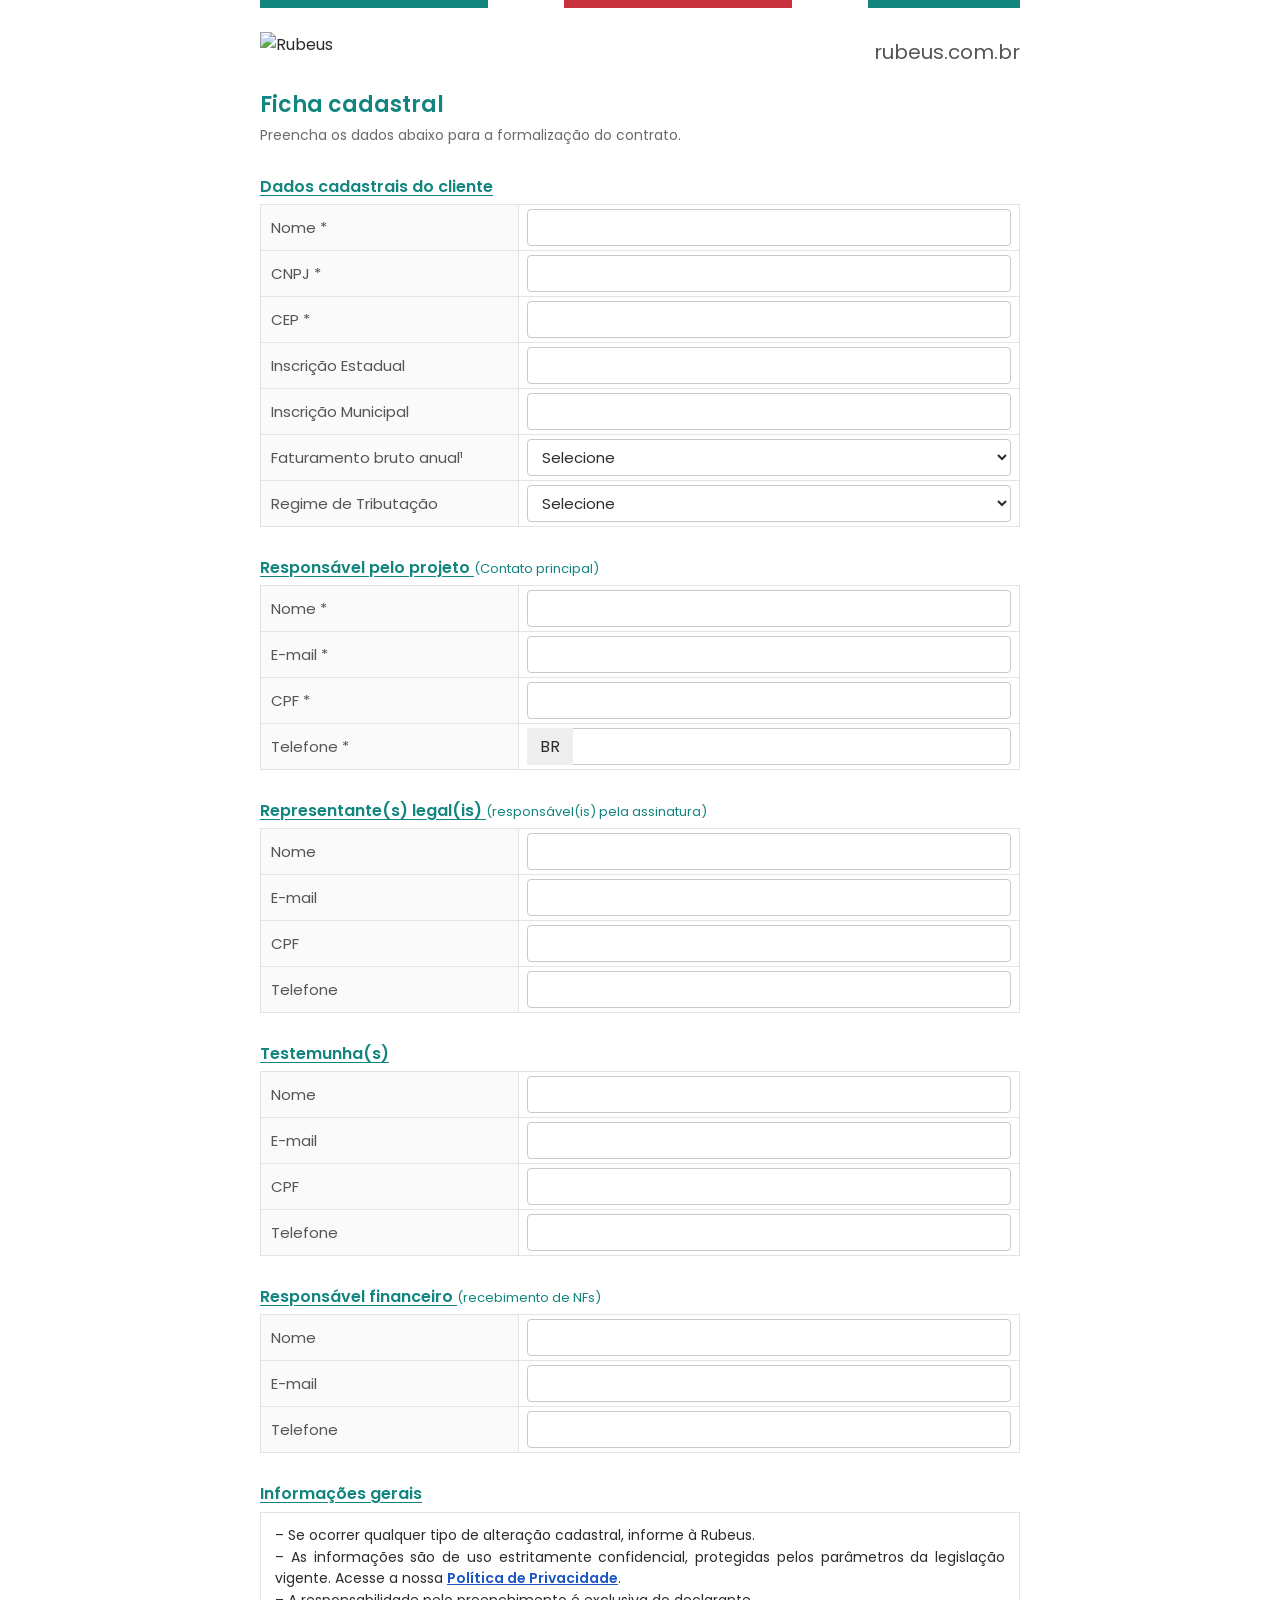
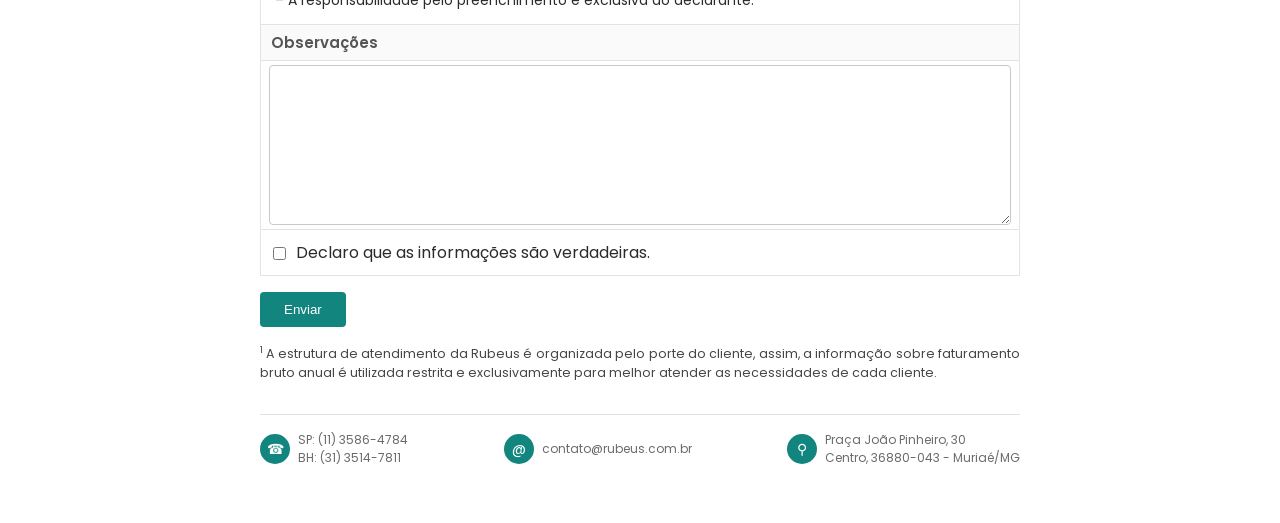
==== commit f83e343d: "Telefone com bandeira de volta (texto à direita) e cidade sem somente-leitura para o Rubeus aceitar " ====
--- a/preview/index.html
+++ b/preview/index.html
@@ -21,7 +21,7 @@
 <div class="form-group"><label for="c13">Nome *</label><div class="wrap" style="width:340px"><input id="c13" name="processo.camposPersonalizados.campopersonalizado_386_compl_proc" type="text"></div></div>
 <div class="form-group"><label for="c14">E-mail *</label><div class="wrap" style="width:340px"><input id="c14" name="processo.camposPersonalizados.campopersonalizado_388_compl_proc" type="text"></div></div>
 <div class="form-group"><label for="c15">CPF *</label><div class="wrap" style="width:340px"><input id="c15" name="processo.camposPersonalizados.campopersonalizado_564_compl_proc" type="text"></div></div>
-<div class="form-group"><label for="c16">Telefone *</label><div class="wrap" style="width:340px"><div class="iti"><div class="iti__flag-container"><div class="iti__selected-flag">BR</div></div><input id="c16" name="processo.camposPersonalizados.campopersonalizado_453_compl_proc" type="tel" style="padding-left:52px"></div></div></div>
+<div class="form-group"><label for="c16">Telefone *</label><div class="wrap" style="width:340px"><div class="iti" style="position:relative"><div class="iti__flag-container" style="position:absolute;left:0;top:0;bottom:0;width:46px;display:flex;align-items:center;justify-content:center;background:#eee"><div class="iti__selected-flag">BR</div></div><input id="c16" name="processo.camposPersonalizados.campopersonalizado_453_compl_proc" type="tel" style="padding-left:52px"></div></div></div>
 <div class="form-group"><label for="c17">Nome do representante legal</label><div class="wrap" style="width:340px"><input id="c17" name="processo.camposPersonalizados.rl_nome" type="text"></div></div>
 <div class="form-group"><label for="c18">E-mail do representante legal</label><div class="wrap" style="width:340px"><input id="c18" name="processo.camposPersonalizados.rl_email" type="text"></div></div>
 <div class="form-group"><label for="c19">CPF do representante legal</label><div class="wrap" style="width:340px"><input id="c19" name="processo.camposPersonalizados.rl_cpf" type="text"></div></div>
@@ -34,6 +34,7 @@
 <div class="form-group"><label for="c26">E-mail do responsável financeiro</label><div class="wrap" style="width:340px"><input id="c26" name="processo.camposPersonalizados.f_email" type="text"></div></div>
 <div class="form-group"><label for="c27">Telefone do responsável financeiro</label><div class="wrap" style="width:340px"><input id="c27" name="processo.camposPersonalizados.f_tel" type="text"></div></div>
 <div class="form-group"><label for="c28">Observações</label><div class="wrap" style="width:340px"><textarea id="c28" name="processo.camposPersonalizados.obs"></textarea></div></div>
+<div class="form-group"><label for="c29">RpR - Link Ficha (PDF)</label><div class="wrap" style="width:340px"><textarea id="c29" name="processo.camposPersonalizados.campopersonalizado_585_compl_proc"></textarea></div></div>
 <div class="form-group"><label><input type="checkbox" name="aceite"> Declaro que as informações são verdadeiras.</label></div>
 <button type="submit">Enviar</button>
 </form><script src="../js/body.js"></script></body></html>
--- a/css/ficha.css
+++ b/css/ficha.css
@@ -20,6 +20,8 @@
 }
 .fc-cabecalho { display: flex; align-items: center; justify-content: space-between; gap: 16px; flex-wrap: wrap; margin-bottom: 8px; }
 .fc-cabecalho img { height: 40px; width: auto; }
+.fc-logo-img { height: 46px; width: auto; display: block; }
+.fc-ficha .fc-container-pai > *:not(.fc-container) { max-width: 760px; margin-left: auto !important; margin-right: auto !important; box-sizing: border-box; }
 .fc-logo { font-size: 30px; font-weight: 600; color: var(--fc-verde); letter-spacing: -0.5px; }
 .fc-cabecalho .fc-site { font-size: 20px; color: #555; text-decoration: none; }
 .fc-titulo-ficha { font-size: 22px; font-weight: 600; color: var(--fc-verde); margin: 16px 0 4px; }
@@ -87,12 +89,10 @@
 .fc-ficha .fc-linha select.fc-entrada { cursor: pointer; }
 .fc-ficha .fc-linha.fc-oculto { display: none !important; }
 .fc-ficha .fc-linha .fc-aviso { grid-column: 2; padding: 0 8px 6px !important; font-size: 12px; color: var(--fc-cinza); }
-.fc-ficha .fc-linha .iti { display: block !important; width: 100% !important; }
-.fc-ficha .fc-linha .iti__flag-container,
-.fc-ficha .fc-linha .iti__country-container,
-.fc-ficha .fc-linha .iti__selected-flag,
-.fc-ficha .fc-linha [class*="flag"]:not(.fc-entrada):not(.fc-cel),
-.fc-ficha .fc-linha [class*="country"]:not(.fc-entrada):not(.fc-cel) { display: none !important; }
+.fc-ficha .fc-linha .fc-entrada { position: relative; z-index: 2; pointer-events: auto !important; }
+.fc-ficha .fc-linha .fc-bandeira { z-index: 3 !important; }
+.fc-ficha .fc-linha.fc-travado .fc-entrada { background: #f3f3f3 !important; color: #555 !important; pointer-events: none !important; }
+.fc-ficha .fc-linha.fc-oculto-sempre { display: none !important; }
 
 .fc-ficha .fc-linha.fc-tipo-textarea { grid-template-columns: 1fr; }
 .fc-ficha .fc-linha.fc-tipo-textarea > * { grid-column: 1; }
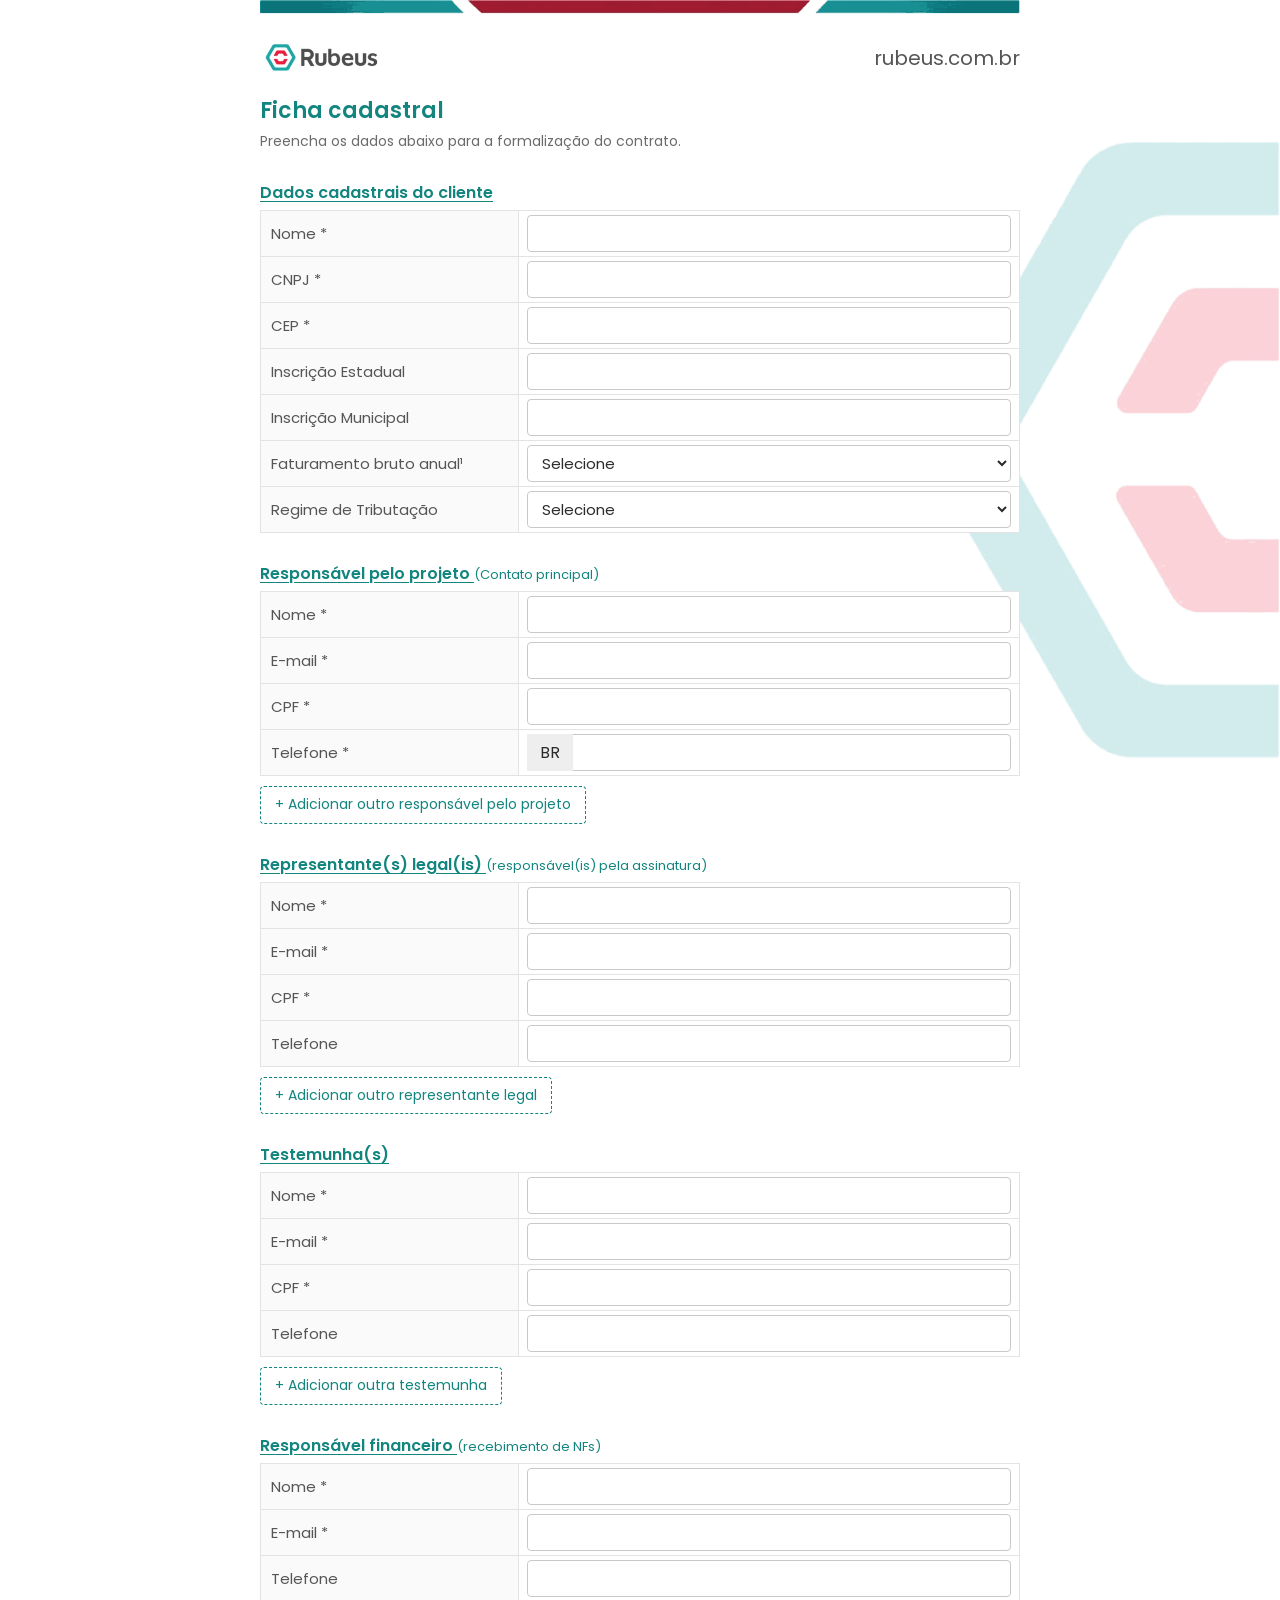
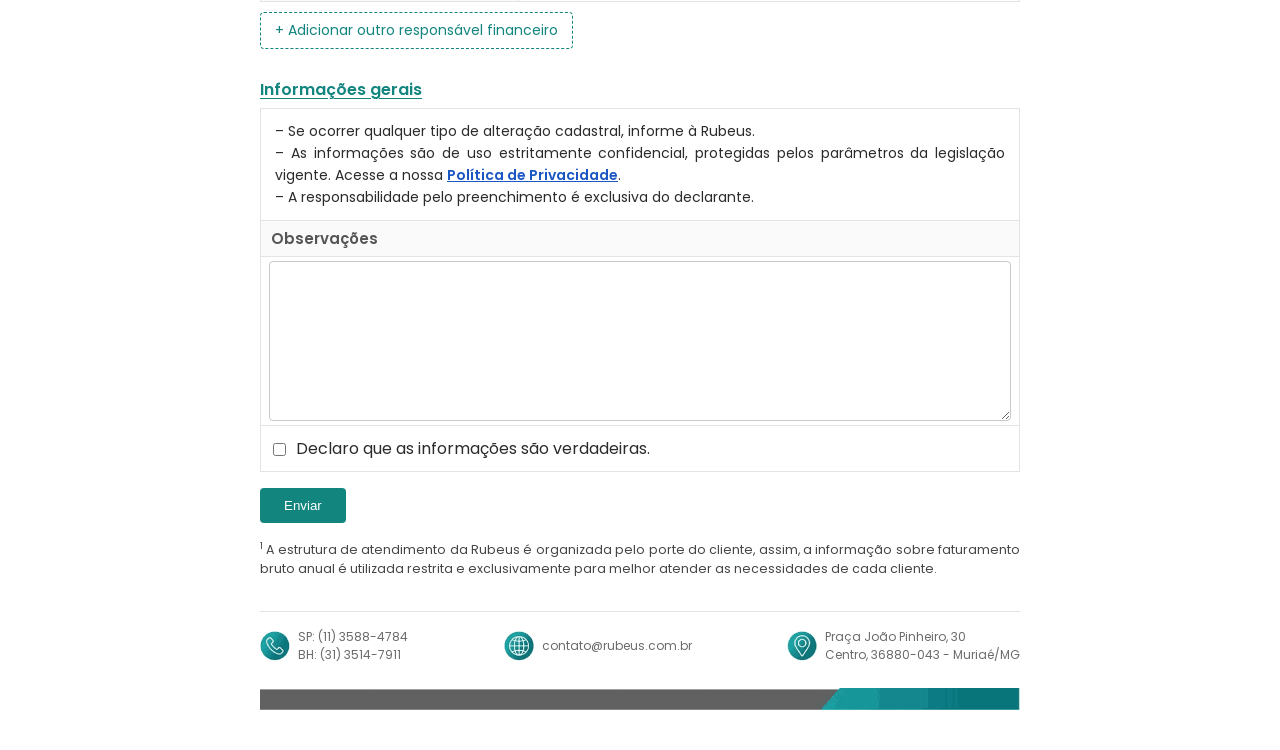
==== commit 7f845cc2: "Seções de Representante legal (82), Testemunha (2) e Responsável financeiro (78) com botão +, valida" ====
--- a/preview/index.html
+++ b/preview/index.html
@@ -22,19 +22,8 @@
 <div class="form-group"><label for="c14">E-mail *</label><div class="wrap" style="width:340px"><input id="c14" name="processo.camposPersonalizados.campopersonalizado_388_compl_proc" type="text"></div></div>
 <div class="form-group"><label for="c15">CPF *</label><div class="wrap" style="width:340px"><input id="c15" name="processo.camposPersonalizados.campopersonalizado_564_compl_proc" type="text"></div></div>
 <div class="form-group"><label for="c16">Telefone *</label><div class="wrap" style="width:340px"><div class="iti" style="position:relative"><div class="iti__flag-container" style="position:absolute;left:0;top:0;bottom:0;width:46px;display:flex;align-items:center;justify-content:center;background:#eee"><div class="iti__selected-flag">BR</div></div><input id="c16" name="processo.camposPersonalizados.campopersonalizado_453_compl_proc" type="tel" style="padding-left:52px"></div></div></div>
-<div class="form-group"><label for="c17">Nome do representante legal</label><div class="wrap" style="width:340px"><input id="c17" name="processo.camposPersonalizados.rl_nome" type="text"></div></div>
-<div class="form-group"><label for="c18">E-mail do representante legal</label><div class="wrap" style="width:340px"><input id="c18" name="processo.camposPersonalizados.rl_email" type="text"></div></div>
-<div class="form-group"><label for="c19">CPF do representante legal</label><div class="wrap" style="width:340px"><input id="c19" name="processo.camposPersonalizados.rl_cpf" type="text"></div></div>
-<div class="form-group"><label for="c20">Telefone do representante legal</label><div class="wrap" style="width:340px"><input id="c20" name="processo.camposPersonalizados.rl_tel" type="text"></div></div>
-<div class="form-group"><label for="c21">Nome da testemunha</label><div class="wrap" style="width:340px"><input id="c21" name="processo.camposPersonalizados.t_nome" type="text"></div></div>
-<div class="form-group"><label for="c22">E-mail da testemunha</label><div class="wrap" style="width:340px"><input id="c22" name="processo.camposPersonalizados.t_email" type="text"></div></div>
-<div class="form-group"><label for="c23">CPF da testemunha</label><div class="wrap" style="width:340px"><input id="c23" name="processo.camposPersonalizados.t_cpf" type="text"></div></div>
-<div class="form-group"><label for="c24">Telefone da testemunha</label><div class="wrap" style="width:340px"><input id="c24" name="processo.camposPersonalizados.t_tel" type="text"></div></div>
-<div class="form-group"><label for="c25">Nome do responsável financeiro</label><div class="wrap" style="width:340px"><input id="c25" name="processo.camposPersonalizados.f_nome" type="text"></div></div>
-<div class="form-group"><label for="c26">E-mail do responsável financeiro</label><div class="wrap" style="width:340px"><input id="c26" name="processo.camposPersonalizados.f_email" type="text"></div></div>
-<div class="form-group"><label for="c27">Telefone do responsável financeiro</label><div class="wrap" style="width:340px"><input id="c27" name="processo.camposPersonalizados.f_tel" type="text"></div></div>
-<div class="form-group"><label for="c28">Observações</label><div class="wrap" style="width:340px"><textarea id="c28" name="processo.camposPersonalizados.obs"></textarea></div></div>
-<div class="form-group"><label for="c29">RpR - Link Ficha (PDF)</label><div class="wrap" style="width:340px"><textarea id="c29" name="processo.camposPersonalizados.campopersonalizado_585_compl_proc"></textarea></div></div>
+<div class="form-group"><label for="c17">Observações</label><div class="wrap" style="width:340px"><textarea id="c17" name="processo.camposPersonalizados.obs"></textarea></div></div>
+<div class="form-group"><label for="c18">RpR - Link Ficha (PDF)</label><div class="wrap" style="width:340px"><textarea id="c18" name="processo.camposPersonalizados.campopersonalizado_585_compl_proc"></textarea></div></div>
 <div class="form-group"><label><input type="checkbox" name="aceite"> Declaro que as informações são verdadeiras.</label></div>
 <button type="submit">Enviar</button>
 </form><script src="../js/body.js"></script></body></html>
--- a/css/ficha.css
+++ b/css/ficha.css
@@ -14,12 +14,13 @@
 .fc-ficha body { font-family: 'Poppins', Arial, sans-serif; color: var(--fc-texto); }
 
 .fc-bloco { grid-column: 1 / -1; flex: 0 0 100%; width: 100%; }
-.fc-faixa {
-  height: 8px; margin-bottom: 24px;
-  background: linear-gradient(90deg, var(--fc-verde) 0 30%, transparent 30% 40%, var(--fc-vermelho) 40% 70%, transparent 70% 80%, var(--fc-verde) 80%);
-}
 .fc-cabecalho { display: flex; align-items: center; justify-content: space-between; gap: 16px; flex-wrap: wrap; margin-bottom: 8px; }
 .fc-cabecalho img { height: 40px; width: auto; }
+.fc-faixa-img { display: block; width: 100%; height: auto; margin-bottom: 24px; }
+.fc-faixa-base { display: block; width: 100%; height: auto; margin-top: 8px; }
+.fc-rodape .fc-ico-img { width: 30px; height: 30px; flex: none; display: block; }
+#fc-hexagono { position: fixed; right: 0; top: 50%; transform: translateY(-50%); height: min(70vh, 620px); width: auto; z-index: 0; pointer-events: none; user-select: none; }
+.fc-ficha .fc-container { position: relative; z-index: 1; }
 .fc-logo-img { height: 46px; width: auto; display: block; }
 .fc-ficha .fc-container-pai > *:not(.fc-container) { max-width: 760px; margin-left: auto !important; margin-right: auto !important; box-sizing: border-box; }
 .fc-logo { font-size: 30px; font-weight: 600; color: var(--fc-verde); letter-spacing: -0.5px; }
@@ -34,6 +35,10 @@
 }
 .fc-secao small { font-size: 13px; font-weight: 400; text-decoration: none; display: inline-block; }
 
+.fc-ficha .fc-linha:not([style*="none"]) { display: grid !important; }
+.fc-enviado .fc-container .fc-bloco:not([data-fc-bloco="0"]):not([data-fc-bloco="rodape"]),
+.fc-enviado .fc-bloco .fc-secao,
+.fc-enviado .fc-subtitulo-ficha { display: none !important; }
 .fc-ficha .fc-container {
   max-width: 760px !important;
   width: 100% !important;
@@ -43,7 +48,7 @@
 }
 
 .fc-ficha .fc-linha {
-  display: grid !important;
+  display: grid;
   grid-template-columns: var(--fc-largura-rotulo) 1fr;
   align-items: center;
   width: 100% !important;
@@ -91,6 +96,7 @@
 .fc-ficha .fc-linha .fc-aviso { grid-column: 2; padding: 0 8px 6px !important; font-size: 12px; color: var(--fc-cinza); }
 .fc-ficha .fc-linha .fc-entrada { position: relative; z-index: 2; pointer-events: auto !important; }
 .fc-ficha .fc-linha .fc-bandeira { z-index: 3 !important; }
+.fc-ficha .fc-linha .iti input.fc-entrada { padding-left: 52px !important; }
 .fc-ficha .fc-linha.fc-travado .fc-entrada { background: #f3f3f3 !important; color: #555 !important; pointer-events: none !important; }
 .fc-ficha .fc-linha.fc-oculto-sempre { display: none !important; }
 
@@ -99,8 +105,8 @@
 .fc-ficha .fc-linha.fc-tipo-textarea .fc-rotulo { border-right: 0; border-bottom: 1px solid var(--fc-borda); font-weight: 600 !important; }
 .fc-ficha .fc-linha.fc-tipo-textarea .fc-entrada { min-height: 160px; resize: vertical; }
 
-.fc-ficha .fc-linha.fc-tipo-checkbox,
-.fc-ficha .fc-linha.fc-tipo-radio { display: block !important; padding: 10px 12px !important; }
+.fc-ficha .fc-linha.fc-tipo-checkbox:not([style*="none"]),
+.fc-ficha .fc-linha.fc-tipo-radio:not([style*="none"]) { display: block !important; padding: 10px 12px !important; }
 .fc-ficha .fc-linha.fc-tipo-checkbox .fc-rotulo,
 .fc-ficha .fc-linha.fc-tipo-radio .fc-rotulo { background: none; border: 0; padding: 0 0 6px !important; }
 .fc-ficha .fc-linha.fc-tipo-checkbox .fc-entrada,
@@ -140,3 +146,11 @@
   .fc-ficha .fc-linha { break-inside: avoid; }
   .fc-secao { break-after: avoid; }
 }
+.fc-add { margin: 10px 0 0; }
+.fc-add-btn { background: #fff !important; color: var(--fc-verde) !important; border: 1px dashed var(--fc-verde) !important; border-radius: 4px !important; padding: 8px 14px !important; margin: 0 !important; font: inherit; font-size: 14px !important; height: auto !important; line-height: 1.4 !important; box-shadow: none !important; text-transform: none !important; cursor: pointer; }
+.fc-add-btn:hover { background: #eef7f6 !important; }
+.fc-extra { margin-top: 14px; }
+.fc-extra-cab { display: flex; justify-content: space-between; align-items: center; margin: 0 0 6px; font-size: 14px; font-weight: 600; color: var(--fc-verde); }
+.fc-extra-remover { background: none !important; border: 0 !important; color: #a12f2f !important; padding: 0 !important; margin: 0 !important; height: auto !important; line-height: 1.4 !important; box-shadow: none !important; text-transform: none !important; cursor: pointer; text-decoration: underline; font: inherit; font-size: 13px !important; }
+.fc-enviado .fc-add, .fc-enviado .fc-extra { display: none !important; }
+.fc-secao-pessoas .fc-pessoa:first-of-type { margin-top: 0; }
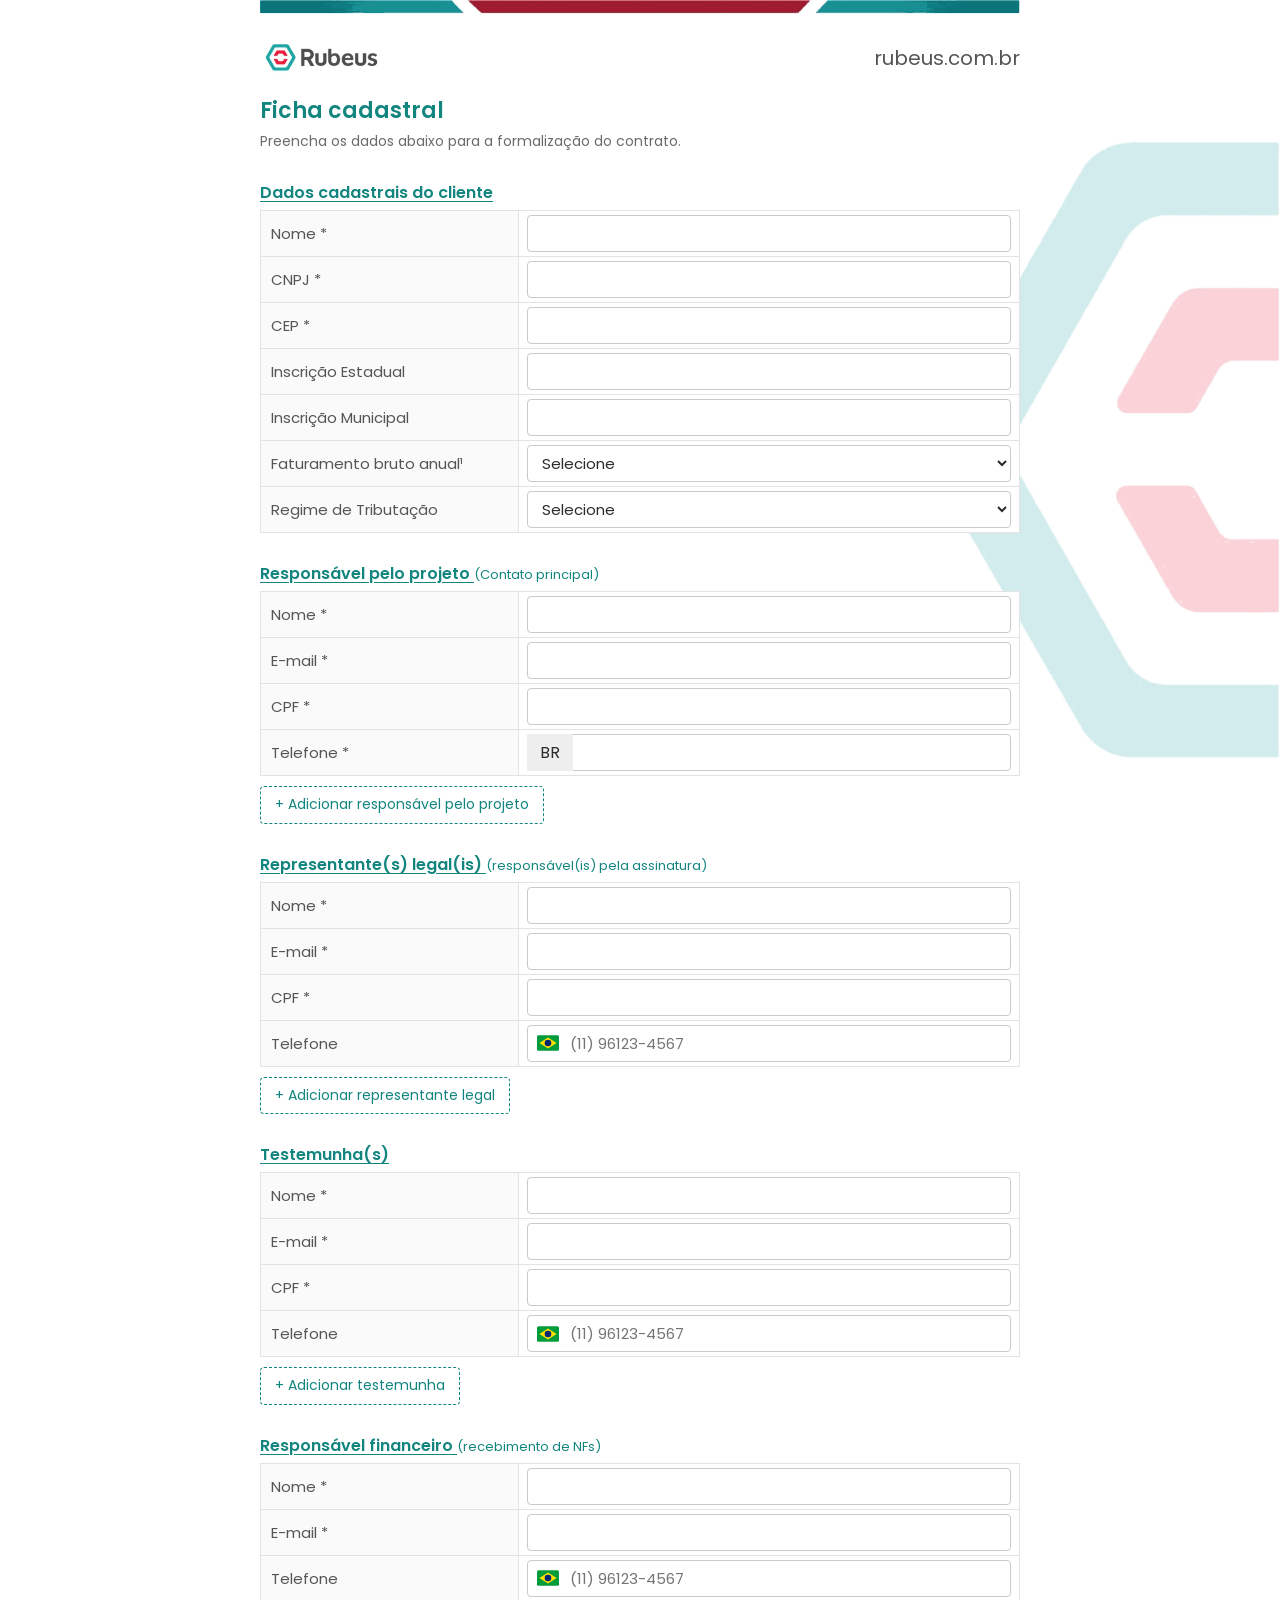
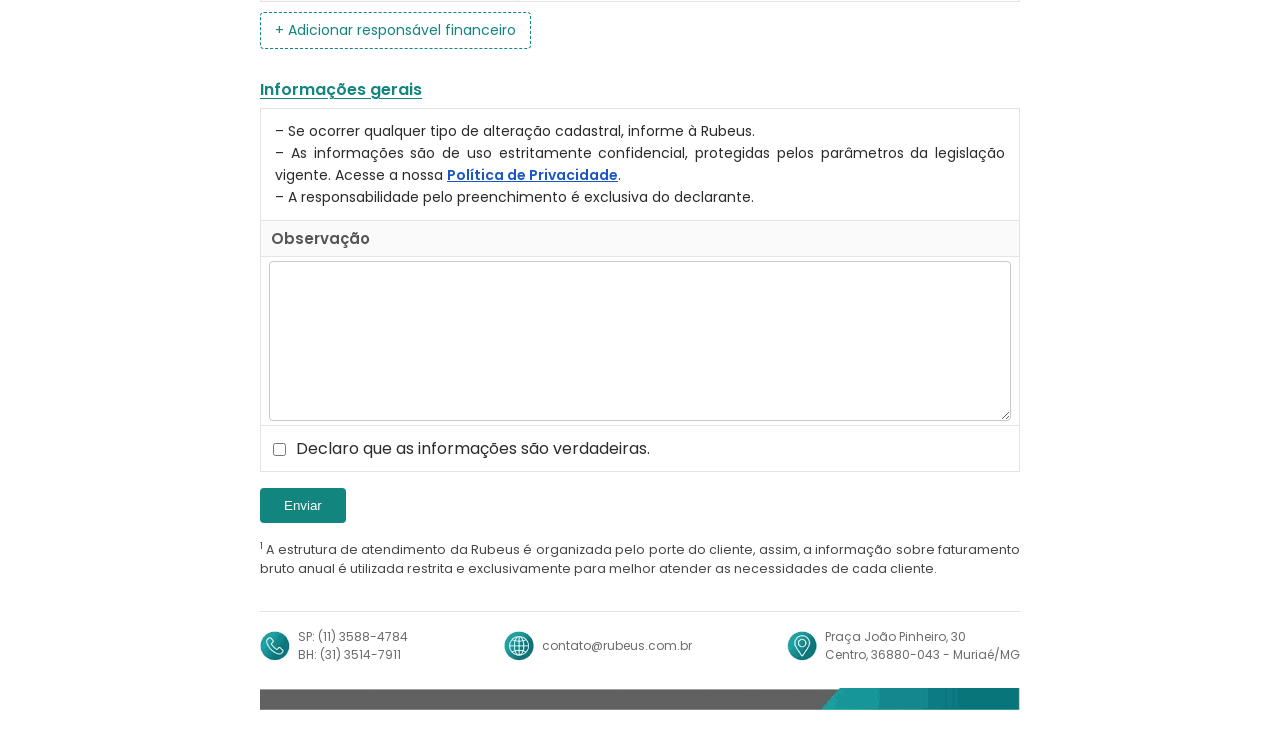
==== commit dbef2731: "Informações gerais presas ao campo 30 ([COM] Observação), sem prefixo [COM] no rótulo, botões sem 'o" ====
--- a/preview/index.html
+++ b/preview/index.html
@@ -22,7 +22,7 @@
 <div class="form-group"><label for="c14">E-mail *</label><div class="wrap" style="width:340px"><input id="c14" name="processo.camposPersonalizados.campopersonalizado_388_compl_proc" type="text"></div></div>
 <div class="form-group"><label for="c15">CPF *</label><div class="wrap" style="width:340px"><input id="c15" name="processo.camposPersonalizados.campopersonalizado_564_compl_proc" type="text"></div></div>
 <div class="form-group"><label for="c16">Telefone *</label><div class="wrap" style="width:340px"><div class="iti" style="position:relative"><div class="iti__flag-container" style="position:absolute;left:0;top:0;bottom:0;width:46px;display:flex;align-items:center;justify-content:center;background:#eee"><div class="iti__selected-flag">BR</div></div><input id="c16" name="processo.camposPersonalizados.campopersonalizado_453_compl_proc" type="tel" style="padding-left:52px"></div></div></div>
-<div class="form-group"><label for="c17">Observações</label><div class="wrap" style="width:340px"><textarea id="c17" name="processo.camposPersonalizados.obs"></textarea></div></div>
+<div class="form-group"><label for="c17">[COM] Observação</label><div class="wrap" style="width:340px"><textarea id="c17" name="processo.camposPersonalizados.campopersonalizado_30_compl_proc"></textarea></div></div>
 <div class="form-group"><label for="c18">RpR - Link Ficha (PDF)</label><div class="wrap" style="width:340px"><textarea id="c18" name="processo.camposPersonalizados.campopersonalizado_585_compl_proc"></textarea></div></div>
 <div class="form-group"><label><input type="checkbox" name="aceite"> Declaro que as informações são verdadeiras.</label></div>
 <button type="submit">Enviar</button>
--- a/css/ficha.css
+++ b/css/ficha.css
@@ -154,3 +154,6 @@
 .fc-extra-remover { background: none !important; border: 0 !important; color: #a12f2f !important; padding: 0 !important; margin: 0 !important; height: auto !important; line-height: 1.4 !important; box-shadow: none !important; text-transform: none !important; cursor: pointer; text-decoration: underline; font: inherit; font-size: 13px !important; }
 .fc-enviado .fc-add, .fc-enviado .fc-extra { display: none !important; }
 .fc-secao-pessoas .fc-pessoa:first-of-type { margin-top: 0; }
+.fc-tel-br { position: relative; width: 100%; }
+.fc-tel-br .fc-flag-br { position: absolute; left: 10px; top: 50%; transform: translateY(-50%); z-index: 3; display: flex; align-items: center; pointer-events: none; }
+.fc-ficha .fc-linha .fc-tel-br .fc-entrada { padding-left: 42px !important; }
